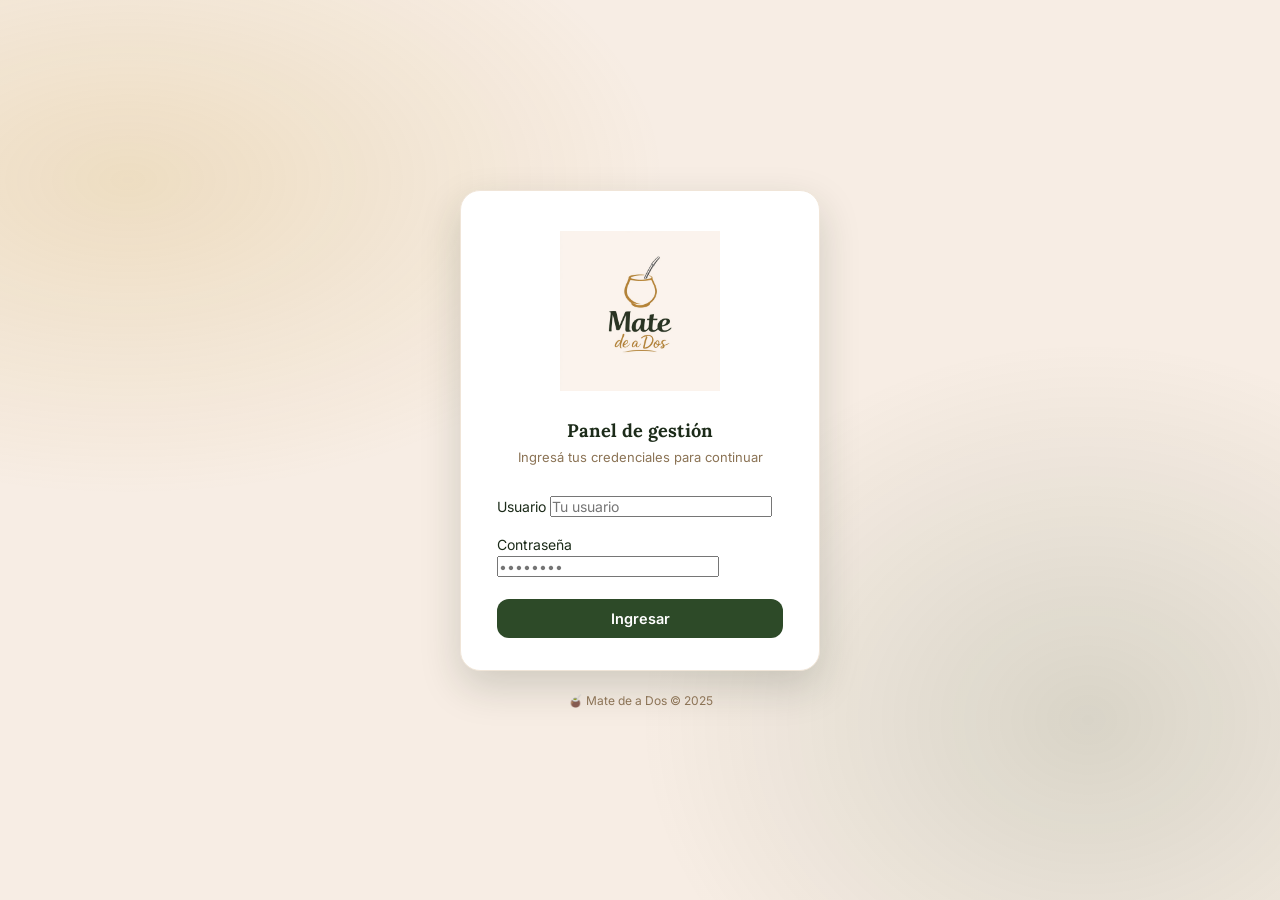
==== dashboard.html @ 2a99d1e3 "Initial commit - Mate de a Dos panel de gestion" ====
<!DOCTYPE html>
<html lang="es">
<head>
  <meta charset="UTF-8" />
  <meta name="viewport" content="width=device-width, initial-scale=1.0" />
  <title>Dashboard — Mate de a Dos</title>
  <link rel="stylesheet" href="css/main.css" />
  <link rel="stylesheet" href="css/layout.css" />
  <link rel="stylesheet" href="css/components.css" />
</head>
<body>
<div class="app-layout">

  <!-- Sidebar -->
  <aside class="sidebar" id="sidebar">
    <div class="sidebar-brand">
      <img src="assets/logo.png" alt="Mate de a Dos" class="sidebar-logo" />
    </div>
    <nav class="sidebar-nav">
      <a href="dashboard.html" class="nav-item" data-page="dashboard"><span class="nav-icon">📊</span> Dashboard</a>
      <a href="productos.html" class="nav-item" data-page="productos"><span class="nav-icon">🧉</span> Productos</a>
      <a href="ventas.html"   class="nav-item" data-page="ventas">  <span class="nav-icon">🛍️</span> Ventas</a>
      <a href="stock.html"    class="nav-item" data-page="stock">   <span class="nav-icon">📦</span> Stock</a>
    </nav>
    <div class="sidebar-footer">
      <button class="btn-logout" id="btn-logout">↩ Cerrar sesión</button>
    </div>
  </aside>
  <div class="sidebar-overlay" id="sidebar-overlay"></div>

  <!-- Topbar mobile -->
  <header class="topbar">
    <button class="btn-menu" id="btn-menu">☰</button>
    <img src="assets/logo.png" alt="Mate de a Dos" class="topbar-logo" />
  </header>

  <!-- Main -->
  <main class="main-content">
    <div class="page-header">
      <div>
        <h1>Dashboard</h1>
        <p>Resumen general del emprendimiento</p>
      </div>
      <div id="dash-date" class="text-muted text-sm"></div>
    </div>

    <!-- Metrics -->
    <div class="grid-4" id="metrics-grid">
      <div class="loading"><div class="spinner"></div></div>
    </div>

    <div style="height:24px"></div>

    <div class="grid-2" style="gap:20px; align-items:start">
      <!-- Últimas ventas -->
      <div class="card">
        <div class="card-header">
          <span class="card-title">Últimas ventas</span>
          <a href="ventas.html" class="btn btn-outline btn-sm">Ver todo</a>
        </div>
        <div id="ultimas-ventas"><div class="loading"><div class="spinner"></div></div></div>
      </div>

      <!-- Stock bajo -->
      <div class="card">
        <div class="card-header">
          <span class="card-title">⚠️ Stock bajo</span>
          <a href="stock.html" class="btn btn-outline btn-sm">Gestionar</a>
        </div>
        <div id="stock-bajo"><div class="loading"><div class="spinner"></div></div></div>
      </div>
    </div>
  </main>
</div>

<div id="toast-container"></div>

<script src="js/config.js"></script>
<script src="js/auth.js"></script>
<script src="js/api.js"></script>
<script src="js/dashboard.js"></script>
</body>
</html>
---- css/main.css ----
@import url('https://fonts.googleapis.com/css2?family=Lora:ital,wght@0,400;0,600;0,700;1,400&family=Inter:wght@300;400;500;600&display=swap');

:root {
  --color-primary:       #2D4A28;
  --color-primary-light: #3D6435;
  --color-primary-dark:  #1E3319;
  --color-accent:        #C4972A;
  --color-accent-light:  #D4A843;
  --color-accent-dark:   #A87B20;
  --color-bg:            #F7EDE4;
  --color-surface:       #FFFFFF;
  --color-surface-2:     #FDF8F4;
  --color-text:          #1C2B19;
  --color-text-2:        #5A4A3A;
  --color-muted:         #8B7355;
  --color-success:       #4A7C59;
  --color-warning:       #C4972A;
  --color-danger:        #A94040;
  --color-danger-light:  #B85C5C;
  --color-border:        #E8D8C8;
  --color-border-light:  #F0E5D8;

  --font-heading: 'Lora', Georgia, serif;
  --font-body:    'Inter', system-ui, sans-serif;

  --radius-sm: 6px;
  --radius-md: 12px;
  --radius-lg: 20px;

  --shadow-sm: 0 1px 3px rgba(28,43,25,.08);
  --shadow-md: 0 4px 12px rgba(28,43,25,.10);
  --shadow-lg: 0 8px 24px rgba(28,43,25,.14);
  --shadow-xl: 0 16px 40px rgba(28,43,25,.18);

  --transition:      .25s ease;
  --transition-fast: .15s ease;

  --sidebar-width:   240px;
  --topbar-height:   60px;
}

*, *::before, *::after { box-sizing: border-box; margin: 0; padding: 0; }

html { font-size: 14px; scroll-behavior: smooth; -webkit-text-size-adjust: 100%; }

body {
  font-family: var(--font-body);
  background: var(--color-bg);
  color: var(--color-text);
  line-height: 1.6;
  min-height: 100vh;
  -webkit-font-smoothing: antialiased;
}

h1,h2,h3,h4 { font-family: var(--font-heading); line-height: 1.3; }
img { max-width: 100%; display: block; }
input,button,select,textarea { font-family: inherit; font-size: inherit; }
button { cursor: pointer; }
a { color: var(--color-accent); text-decoration: none; }
ul { list-style: none; }

::-webkit-scrollbar { width: 6px; height: 6px; }
::-webkit-scrollbar-track { background: transparent; }
::-webkit-scrollbar-thumb { background: var(--color-border); border-radius: 3px; }
::-webkit-scrollbar-thumb:hover { background: var(--color-muted); }

/* ── Utilities ── */
.text-muted   { color: var(--color-muted); }
.text-success { color: var(--color-success); }
.text-danger  { color: var(--color-danger-light); }
.text-warning { color: var(--color-warning); }
.text-accent  { color: var(--color-accent); }
.text-sm      { font-size: .857rem; }
.text-xs      { font-size: .786rem; }
.font-medium  { font-weight: 500; }
.font-semi    { font-weight: 600; }
.mt-auto      { margin-top: auto; }

/* ── Badges ── */
.badge {
  display: inline-flex; align-items: center; gap: 4px;
  padding: 3px 10px; border-radius: 20px;
  font-size: 11px; font-weight: 600; letter-spacing: .3px; white-space: nowrap;
}
.badge-success { background: #EAF4ED; color: #3A6B49; }
.badge-danger  { background: #FEECEC; color: #A94040; }
.badge-warning { background: #FEF5E1; color: #8B6214; }
.badge-muted   { background: #F0EAE3; color: var(--color-muted); }
.badge-entrada { background: #EAF4ED; color: #3A6B49; }
.badge-salida  { background: #FEECEC; color: #A94040; }
.badge-ajuste  { background: #EEF0FF; color: #4A5BA0; }
.badge-venta   { background: #F5EFFF; color: #6B4FA0; }

/* ── Spinner ── */
.loading { display: flex; flex-direction: column; align-items: center; gap: 12px; padding: 48px; color: var(--color-muted); }
.spinner { width: 28px; height: 28px; border: 3px solid var(--color-border); border-top-color: var(--color-accent); border-radius: 50%; animation: spin .8s linear infinite; }
@keyframes spin { to { transform: rotate(360deg); } }

/* ── Empty state ── */
.empty-state { text-align: center; padding: 48px 24px; color: var(--color-muted); }
.empty-icon  { font-size: 48px; margin-bottom: 12px; opacity: .5; display: block; }
.empty-state h3 { font-family: var(--font-heading); font-size: 1.1rem; margin-bottom: 6px; color: var(--color-text-2); }
.empty-state p  { font-size: 13px; }

/* ── Toasts ── */
#toast-container { position: fixed; bottom: 24px; right: 24px; z-index: 9999; display: flex; flex-direction: column; gap: 8px; pointer-events: none; }
.toast {
  display: flex; align-items: flex-start; gap: 10px;
  padding: 12px 16px; background: var(--color-surface);
  border-radius: var(--radius-md); box-shadow: var(--shadow-lg);
  border-left: 4px solid var(--color-success); font-size: 13px;
  max-width: 340px; pointer-events: auto;
  animation: toast-in .3s ease, toast-out .3s ease 2.7s forwards;
}
.toast.error   { border-left-color: var(--color-danger); }
.toast.warning { border-left-color: var(--color-warning); }
.toast-icon { font-size: 16px; flex-shrink: 0; padding-top: 1px; }
@keyframes toast-in  { from { transform: translateX(110%); opacity: 0; } to { transform: translateX(0); opacity: 1; } }
@keyframes toast-out { from { opacity: 1; } to { transform: translateX(110%); opacity: 0; } }
---- css/layout.css ----
/* ── App wrapper ── */
.app-layout { display: flex; min-height: 100vh; }

/* ══════════════════════════════
   SIDEBAR
══════════════════════════════ */
.sidebar {
  width: var(--sidebar-width); height: 100vh;
  position: fixed; top: 0; left: 0;
  background: var(--color-primary);
  display: flex; flex-direction: column;
  z-index: 200; overflow-y: auto; overflow-x: hidden;
  transition: transform var(--transition);
}

.sidebar-brand {
  padding: 18px 16px 14px; border-bottom: 1px solid rgba(255,255,255,.1);
  display: flex; align-items: center;
}
.sidebar-logo { width: 148px; border-radius: 8px; }

.sidebar-nav {
  flex: 1; padding: 10px 8px;
  display: flex; flex-direction: column; gap: 2px;
}
.nav-item {
  display: flex; align-items: center; gap: 10px;
  padding: 10px 14px; border-radius: var(--radius-md);
  color: rgba(255,255,255,.72); font-size: 13.5px; font-weight: 500;
  transition: background var(--transition-fast), color var(--transition-fast);
  white-space: nowrap;
}
.nav-item:hover { background: rgba(255,255,255,.1); color: #fff; }
.nav-item.active { background: var(--color-accent); color: #fff; font-weight: 600; }
.nav-item.active:hover { background: var(--color-accent-light); }
.nav-icon { font-size: 16px; width: 22px; text-align: center; flex-shrink: 0; }

.nav-divider { height: 1px; background: rgba(255,255,255,.1); margin: 6px 10px; }
.nav-section { font-size: 10px; font-weight: 600; letter-spacing: 1px; text-transform: uppercase; color: rgba(255,255,255,.35); padding: 8px 14px 4px; }

.sidebar-footer { padding: 12px; border-top: 1px solid rgba(255,255,255,.1); }
.btn-logout {
  display: flex; align-items: center; gap: 8px; width: 100%;
  padding: 10px 14px; background: transparent;
  border: 1px solid rgba(255,255,255,.2); border-radius: var(--radius-md);
  color: rgba(255,255,255,.7); font-size: 13px; font-weight: 500;
  transition: var(--transition-fast); text-align: left;
}
.btn-logout:hover { background: rgba(255,255,255,.1); color: #fff; border-color: rgba(255,255,255,.4); }

/* Mobile overlay */
.sidebar-overlay {
  display: none; position: fixed; inset: 0; background: rgba(0,0,0,.4);
  z-index: 199; opacity: 0; transition: opacity var(--transition);
}
.sidebar-overlay.visible { opacity: 1; }

/* ══════════════════════════════
   TOPBAR (mobile)
══════════════════════════════ */
.topbar {
  display: none; align-items: center; gap: 12px;
  height: var(--topbar-height); padding: 0 16px;
  background: var(--color-primary); position: fixed; top: 0; left: 0; right: 0;
  z-index: 100; box-shadow: var(--shadow-md);
}
.topbar-logo { width: 110px; border-radius: 6px; }
.btn-menu {
  background: none; border: none; color: #fff;
  font-size: 22px; line-height: 1; padding: 4px;
  margin-right: auto; order: -1;
}

/* ══════════════════════════════
   MAIN CONTENT
══════════════════════════════ */
.main-content {
  margin-left: var(--sidebar-width);
  flex: 1; padding: 28px 32px;
  min-height: 100vh; max-width: 100%;
}

/* Page header */
.page-header {
  display: flex; align-items: flex-start; justify-content: space-between;
  margin-bottom: 24px; gap: 16px; flex-wrap: wrap;
}
.page-header h1 { font-size: 1.75rem; font-weight: 700; color: var(--color-text); }
.page-header p  { color: var(--color-muted); margin-top: 2px; font-size: 13px; }
.page-header-actions { display: flex; gap: 8px; flex-wrap: wrap; align-items: center; }

/* Section  */
.section-title {
  font-family: var(--font-heading); font-size: 1.1rem; font-weight: 600;
  color: var(--color-text); margin-bottom: 14px;
  display: flex; align-items: center; gap: 8px;
}
.section-title::after {
  content: ''; flex: 1; height: 1px; background: var(--color-border-light);
}

/* Grid helpers */
.grid-2 { display: grid; grid-template-columns: repeat(2, 1fr); gap: 16px; }
.grid-3 { display: grid; grid-template-columns: repeat(3, 1fr); gap: 16px; }
.grid-4 { display: grid; grid-template-columns: repeat(4, 1fr); gap: 16px; }

/* ══════════════════════════════
   RESPONSIVE
══════════════════════════════ */
@media (max-width: 1024px) {
  .grid-4 { grid-template-columns: repeat(2, 1fr); }
  .grid-3 { grid-template-columns: repeat(2, 1fr); }
}

@media (max-width: 768px) {
  .sidebar { transform: translateX(-100%); }
  .sidebar.open { transform: translateX(0); }
  .sidebar-overlay { display: block; }
  .topbar { display: flex; }
  .main-content { margin-left: 0; padding: 16px; padding-top: calc(var(--topbar-height) + 16px); }
  .grid-4, .grid-3, .grid-2 { grid-template-columns: 1fr; }
  .page-header { flex-direction: column; align-items: stretch; }
  .page-header-actions { flex-direction: row; }
}
---- css/components.css ----
/* ══════════════════════════════
   CARDS
══════════════════════════════ */
.card {
  background: var(--color-surface);
  border-radius: var(--radius-md);
  box-shadow: var(--shadow-sm);
  border: 1px solid var(--color-border-light);
  padding: 20px;
  transition: box-shadow var(--transition);
}
.card:hover { box-shadow: var(--shadow-md); }

.card-header {
  display: flex; align-items: center; justify-content: space-between;
  margin-bottom: 16px; padding-bottom: 14px;
  border-bottom: 1px solid var(--color-border-light);
}
.card-title { font-family: var(--font-heading); font-size: 1rem; font-weight: 600; }

/* Metric cards */
.metric-card {
  background: var(--color-surface);
  border-radius: var(--radius-md);
  box-shadow: var(--shadow-sm);
  border: 1px solid var(--color-border-light);
  padding: 20px 22px;
  display: flex; align-items: flex-start; gap: 16px;
  transition: box-shadow var(--transition), transform var(--transition);
}
.metric-card:hover { box-shadow: var(--shadow-md); transform: translateY(-2px); }
.metric-icon {
  width: 48px; height: 48px; border-radius: var(--radius-md);
  display: flex; align-items: center; justify-content: center; font-size: 22px; flex-shrink: 0;
}
.metric-icon.green   { background: #EAF4ED; }
.metric-icon.gold    { background: #FEF5E1; }
.metric-icon.red     { background: #FEECEC; }
.metric-icon.primary { background: #EAF4ED; }
.metric-body { flex: 1; min-width: 0; }
.metric-label { font-size: 12px; font-weight: 500; color: var(--color-muted); text-transform: uppercase; letter-spacing: .5px; margin-bottom: 4px; }
.metric-value { font-family: var(--font-heading); font-size: 1.6rem; font-weight: 700; line-height: 1.1; }
.metric-sub { font-size: 11px; color: var(--color-muted); margin-top: 4px; }

/* ══════════════════════════════
   BUTTONS
══════════════════════════════ */
.btn {
  display: inline-flex; align-items: center; gap: 6px;
  padding: 9px 18px; border-radius: var(--radius-md);
  font-size: 13.5px; font-weight: 500; border: 1.5px solid transparent;
  transition: all var(--transition-fast); white-space: nowrap; line-height: 1;
}
.btn:disabled { opacity: .55; cursor: not-allowed; }

.btn-primary {
  background: var(--color-primary); color: #fff; border-color: var(--color-primary);
}
.btn-primary:hover:not(:disabled) { background: var(--color-primary-dark); border-color: var(--color-primary-dark); }

.btn-accent {
  background: var(--color-accent); color: #fff; border-color: var(--color-accent);
}
.btn-accent:hover:not(:disabled) { background: var(--color-accent-dark); border-color: var(--color-accent-dark); }

.btn-outline {
  background: transparent; color: var(--color-primary); border-color: var(--color-border);
}
.btn-outline:hover:not(:disabled) { background: var(--color-surface-2); border-color: var(--color-primary); }

.btn-danger {
  background: transparent; color: var(--color-danger); border-color: var(--color-danger);
}
.btn-danger:hover:not(:disabled) { background: #FEECEC; }

.btn-sm { padding: 6px 12px; font-size: 12px; }
.btn-lg { padding: 12px 24px; font-size: 15px; }
.btn-icon { padding: 8px; border-radius: var(--radius-sm); }

/* ══════════════════════════════
   FORMS
══════════════════════════════ */
.form-grid { display: grid; grid-template-columns: repeat(2, 1fr); gap: 16px; }
.form-grid .span-2 { grid-column: 1 / -1; }
.form-group { display: flex; flex-direction: column; gap: 6px; }
.form-label { font-size: 12.5px; font-weight: 600; color: var(--color-text-2); letter-spacing: .2px; }
.form-label .required { color: var(--color-danger); margin-left: 2px; }
.form-control {
  padding: 9px 13px; border: 1.5px solid var(--color-border);
  border-radius: var(--radius-sm); background: var(--color-surface);
  color: var(--color-text); font-size: 13.5px;
  transition: border-color var(--transition-fast), box-shadow var(--transition-fast);
  width: 100%;
}
.form-control:focus { outline: none; border-color: var(--color-accent); box-shadow: 0 0 0 3px rgba(196,151,42,.15); }
.form-control::placeholder { color: var(--color-muted); }
select.form-control { appearance: none; background-image: url("data:image/svg+xml,%3Csvg xmlns='http://www.w3.org/2000/svg' width='12' height='12' viewBox='0 0 12 12'%3E%3Cpath fill='%238B7355' d='M6 8L1 3h10z'/%3E%3C/svg%3E"); background-repeat: no-repeat; background-position: right 12px center; padding-right: 32px; }
textarea.form-control { resize: vertical; min-height: 80px; }
.form-hint { font-size: 11.5px; color: var(--color-muted); }
.form-error { font-size: 11.5px; color: var(--color-danger); }
.input-with-preview { display: flex; gap: 8px; align-items: flex-start; }
.input-with-preview .form-control { flex: 1; }
.img-preview-sm {
  width: 48px; height: 48px; border-radius: var(--radius-sm);
  border: 1.5px solid var(--color-border); object-fit: cover;
  background: var(--color-surface-2); flex-shrink: 0;
}

/* Filter bar */
.filter-bar {
  display: flex; gap: 10px; flex-wrap: wrap; align-items: flex-end;
  background: var(--color-surface-2); padding: 14px 16px;
  border-radius: var(--radius-md); border: 1px solid var(--color-border-light);
  margin-bottom: 16px;
}
.filter-bar .form-group { flex: 1; min-width: 140px; }
.filter-bar .form-label { font-size: 11.5px; }

/* ══════════════════════════════
   TABLES
══════════════════════════════ */
.table-container {
  overflow-x: auto; border-radius: var(--radius-md);
  border: 1px solid var(--color-border-light);
  box-shadow: var(--shadow-sm);
}
table { width: 100%; border-collapse: collapse; background: var(--color-surface); }
thead th {
  padding: 12px 16px; background: var(--color-surface-2);
  font-size: 11.5px; font-weight: 600; color: var(--color-muted);
  text-transform: uppercase; letter-spacing: .5px; text-align: left;
  border-bottom: 1px solid var(--color-border); white-space: nowrap;
}
tbody tr { border-bottom: 1px solid var(--color-border-light); transition: background var(--transition-fast); }
tbody tr:last-child { border-bottom: none; }
tbody tr:hover { background: var(--color-surface-2); }
tbody td { padding: 12px 16px; font-size: 13.5px; vertical-align: middle; }
.td-actions { display: flex; gap: 6px; }
.product-thumb {
  width: 40px; height: 40px; border-radius: var(--radius-sm);
  object-fit: cover; border: 1.5px solid var(--color-border);
  background: var(--color-surface-2);
}
.product-thumb-placeholder {
  width: 40px; height: 40px; border-radius: var(--radius-sm);
  background: var(--color-surface-2); border: 1.5px solid var(--color-border);
  display: flex; align-items: center; justify-content: center; font-size: 18px;
}

/* ══════════════════════════════
   MODAL
══════════════════════════════ */
.modal-overlay {
  display: none; position: fixed; inset: 0;
  background: rgba(28,43,25,.5); z-index: 500;
  align-items: center; justify-content: center; padding: 20px;
}
.modal-overlay.open { display: flex; animation: backdrop-in var(--transition) ease; }
@keyframes backdrop-in { from { opacity: 0; } to { opacity: 1; } }

.modal {
  background: var(--color-surface); border-radius: var(--radius-lg);
  box-shadow: var(--shadow-xl); width: 100%; max-width: 560px;
  max-height: 90vh; overflow-y: auto;
  animation: modal-in var(--transition) ease;
}
@keyframes modal-in { from { transform: translateY(20px) scale(.97); opacity: 0; } to { transform: none; opacity: 1; } }

.modal-header {
  display: flex; align-items: center; justify-content: space-between;
  padding: 20px 24px 16px; border-bottom: 1px solid var(--color-border-light);
  position: sticky; top: 0; background: var(--color-surface); z-index: 1;
}
.modal-title { font-family: var(--font-heading); font-size: 1.15rem; font-weight: 700; }
.btn-close {
  background: none; border: none; font-size: 20px; color: var(--color-muted);
  padding: 4px; border-radius: var(--radius-sm); transition: color var(--transition-fast);
  line-height: 1;
}
.btn-close:hover { color: var(--color-text); }
.modal-body { padding: 20px 24px; }
.modal-footer {
  display: flex; justify-content: flex-end; gap: 8px;
  padding: 16px 24px; border-top: 1px solid var(--color-border-light);
  background: var(--color-surface-2); border-radius: 0 0 var(--radius-lg) var(--radius-lg);
}

/* Confirm dialog */
.confirm-overlay {
  display: none; position: fixed; inset: 0;
  background: rgba(28,43,25,.5); z-index: 600;
  align-items: center; justify-content: center; padding: 20px;
}
.confirm-overlay.open { display: flex; }
.confirm-box {
  background: var(--color-surface); border-radius: var(--radius-lg);
  box-shadow: var(--shadow-xl); width: 100%; max-width: 380px; padding: 28px 24px;
  text-align: center; animation: modal-in var(--transition) ease;
}
.confirm-icon { font-size: 40px; margin-bottom: 12px; }
.confirm-box h3 { font-family: var(--font-heading); font-size: 1.1rem; margin-bottom: 8px; }
.confirm-box p { color: var(--color-muted); font-size: 13px; margin-bottom: 20px; }
.confirm-actions { display: flex; gap: 10px; justify-content: center; }

/* Alert box */
.alert { display: flex; gap: 10px; padding: 12px 16px; border-radius: var(--radius-md); font-size: 13px; margin-bottom: 16px; }
.alert-warning { background: #FEF5E1; color: #7A5B10; border: 1px solid #F0D060; }
.alert-danger  { background: #FEECEC; color: #7A2020; border: 1px solid #F0A0A0; }
.alert-success { background: #EAF4ED; color: #2A5A39; border: 1px solid #90C8A0; }

@media (max-width: 600px) {
  .form-grid { grid-template-columns: 1fr; }
  .modal { max-height: 95vh; border-radius: var(--radius-md); }
}
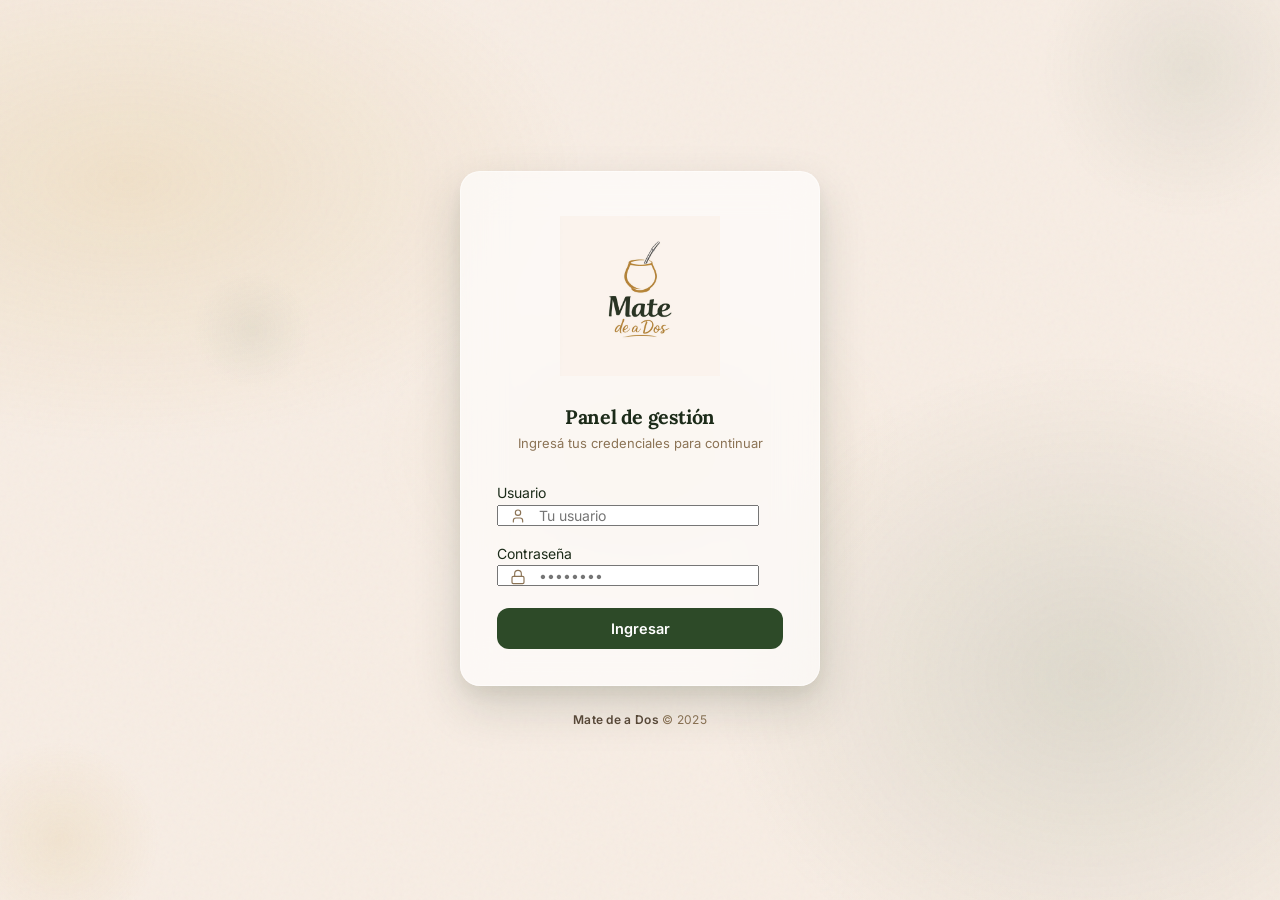
==== commit ce08a17f: "refactor: overhaul visual premium - iconos SVG, glassmorphism, sin emojis" ====
--- a/dashboard.html
+++ b/dashboard.html
@@ -17,20 +17,37 @@
       <img src="assets/logo.png" alt="Mate de a Dos" class="sidebar-logo" />
     </div>
     <nav class="sidebar-nav">
-      <a href="dashboard.html" class="nav-item" data-page="dashboard"><span class="nav-icon">📊</span> Dashboard</a>
-      <a href="productos.html" class="nav-item" data-page="productos"><span class="nav-icon">🧉</span> Productos</a>
-      <a href="ventas.html"   class="nav-item" data-page="ventas">  <span class="nav-icon">🛍️</span> Ventas</a>
-      <a href="stock.html"    class="nav-item" data-page="stock">   <span class="nav-icon">📦</span> Stock</a>
+      <a href="dashboard.html" class="nav-item" data-page="dashboard">
+        <span class="nav-icon"><svg xmlns="http://www.w3.org/2000/svg" viewBox="0 0 24 24" fill="none" stroke="currentColor" stroke-linecap="round" stroke-linejoin="round"><rect x="3" y="3" width="7" height="7" rx="1"/><rect x="14" y="3" width="7" height="4" rx="1"/><rect x="14" y="10" width="7" height="11" rx="1"/><rect x="3" y="13" width="7" height="8" rx="1"/></svg></span>
+        Dashboard
+      </a>
+      <a href="productos.html" class="nav-item" data-page="productos">
+        <span class="nav-icon"><svg xmlns="http://www.w3.org/2000/svg" viewBox="0 0 24 24" fill="none" stroke="currentColor" stroke-linecap="round" stroke-linejoin="round"><path d="M20.59 13.41l-7.17 7.17a2 2 0 01-2.83 0L2 12V2h10l8.59 8.59a2 2 0 010 2.82z"/><line x1="7" y1="7" x2="7.01" y2="7"/></svg></span>
+        Productos
+      </a>
+      <a href="ventas.html" class="nav-item" data-page="ventas">
+        <span class="nav-icon"><svg xmlns="http://www.w3.org/2000/svg" viewBox="0 0 24 24" fill="none" stroke="currentColor" stroke-linecap="round" stroke-linejoin="round"><path d="M6 2L3 6v14a2 2 0 002 2h14a2 2 0 002-2V6l-3-4z"/><line x1="3" y1="6" x2="21" y2="6"/><path d="M16 10a4 4 0 01-8 0"/></svg></span>
+        Ventas
+      </a>
+      <a href="stock.html" class="nav-item" data-page="stock">
+        <span class="nav-icon"><svg xmlns="http://www.w3.org/2000/svg" viewBox="0 0 24 24" fill="none" stroke="currentColor" stroke-linecap="round" stroke-linejoin="round"><path d="M21 16V8a2 2 0 00-1-1.73l-7-4a2 2 0 00-2 0l-7 4A2 2 0 003 8v8a2 2 0 001 1.73l7 4a2 2 0 002 0l7-4A2 2 0 0021 16z"/><polyline points="3.27 6.96 12 12.01 20.73 6.96"/><line x1="12" y1="22.08" x2="12" y2="12"/></svg></span>
+        Stock
+      </a>
     </nav>
     <div class="sidebar-footer">
-      <button class="btn-logout" id="btn-logout">↩ Cerrar sesión</button>
+      <button class="btn-logout" id="btn-logout">
+        <svg xmlns="http://www.w3.org/2000/svg" viewBox="0 0 24 24" fill="none" stroke="currentColor" stroke-linecap="round" stroke-linejoin="round"><path d="M9 21H5a2 2 0 01-2-2V5a2 2 0 012-2h4"/><polyline points="16 17 21 12 16 7"/><line x1="21" y1="12" x2="9" y2="12"/></svg>
+        Cerrar sesión
+      </button>
     </div>
   </aside>
   <div class="sidebar-overlay" id="sidebar-overlay"></div>
 
   <!-- Topbar mobile -->
   <header class="topbar">
-    <button class="btn-menu" id="btn-menu">☰</button>
+    <button class="btn-menu" id="btn-menu">
+      <svg xmlns="http://www.w3.org/2000/svg" viewBox="0 0 24 24" fill="none" stroke="currentColor" stroke-linecap="round" stroke-linejoin="round" stroke-width="2"><line x1="3" y1="12" x2="21" y2="12"/><line x1="3" y1="6" x2="21" y2="6"/><line x1="3" y1="18" x2="21" y2="18"/></svg>
+    </button>
     <img src="assets/logo.png" alt="Mate de a Dos" class="topbar-logo" />
   </header>
 
@@ -55,7 +72,10 @@
       <!-- Últimas ventas -->
       <div class="card">
         <div class="card-header">
-          <span class="card-title">Últimas ventas</span>
+          <span class="card-title">
+            <svg xmlns="http://www.w3.org/2000/svg" viewBox="0 0 24 24" fill="none" stroke="currentColor" stroke-linecap="round" stroke-linejoin="round"><polyline points="22 12 18 12 15 21 9 3 6 12 2 12"/></svg>
+            Últimas ventas
+          </span>
           <a href="ventas.html" class="btn btn-outline btn-sm">Ver todo</a>
         </div>
         <div id="ultimas-ventas"><div class="loading"><div class="spinner"></div></div></div>
@@ -64,7 +84,10 @@
       <!-- Stock bajo -->
       <div class="card">
         <div class="card-header">
-          <span class="card-title">⚠️ Stock bajo</span>
+          <span class="card-title">
+            <svg xmlns="http://www.w3.org/2000/svg" viewBox="0 0 24 24" fill="none" stroke="currentColor" stroke-linecap="round" stroke-linejoin="round"><path d="M10.29 3.86L1.82 18a2 2 0 001.71 3h16.94a2 2 0 001.71-3L13.71 3.86a2 2 0 00-3.42 0z"/><line x1="12" y1="9" x2="12" y2="13"/><line x1="12" y1="17" x2="12.01" y2="17"/></svg>
+            Stock bajo
+          </span>
           <a href="stock.html" class="btn btn-outline btn-sm">Gestionar</a>
         </div>
         <div id="stock-bajo"><div class="loading"><div class="spinner"></div></div></div>
--- a/css/main.css
+++ b/css/main.css
@@ -1,47 +1,90 @@
-@import url('https://fonts.googleapis.com/css2?family=Lora:ital,wght@0,400;0,600;0,700;1,400&family=Inter:wght@300;400;500;600&display=swap');
-
+@import url('https://fonts.googleapis.com/css2?family=Lora:ital,wght@0,400;0,600;0,700;1,400&family=Inter:wght@300;400;500;600;700&display=swap');
+
+/* ══════════════════════════════════════════
+   DESIGN TOKENS
+══════════════════════════════════════════ */
 :root {
-  --color-primary:       #2D4A28;
+  /* ── Brand Palette (preserved) ── */
+  --color-primary: #2D4A28;
   --color-primary-light: #3D6435;
-  --color-primary-dark:  #1E3319;
-  --color-accent:        #C4972A;
-  --color-accent-light:  #D4A843;
-  --color-accent-dark:   #A87B20;
-  --color-bg:            #F7EDE4;
-  --color-surface:       #FFFFFF;
-  --color-surface-2:     #FDF8F4;
-  --color-text:          #1C2B19;
-  --color-text-2:        #5A4A3A;
-  --color-muted:         #8B7355;
-  --color-success:       #4A7C59;
-  --color-warning:       #C4972A;
-  --color-danger:        #A94040;
-  --color-danger-light:  #B85C5C;
-  --color-border:        #E8D8C8;
-  --color-border-light:  #F0E5D8;
-
+  --color-primary-dark: #1E3319;
+  --color-accent: #C4972A;
+  --color-accent-light: #D4A843;
+  --color-accent-dark: #A87B20;
+
+  /* ── Surfaces ── */
+  --color-bg: #F7EDE4;
+  --color-surface: #FFFFFF;
+  --color-surface-2: #FDF8F4;
+  --color-surface-elevated: rgba(255, 255, 255, .88);
+
+  /* ── Text ── */
+  --color-text: #1C2B19;
+  --color-text-2: #5A4A3A;
+  --color-muted: #8B7355;
+
+  /* ── Semantic ── */
+  --color-success: #4A7C59;
+  --color-warning: #C4972A;
+  --color-danger: #A94040;
+  --color-danger-light: #B85C5C;
+  --color-info: #4A6FA5;
+
+  /* ── Borders ── */
+  --color-border: #E8D8C8;
+  --color-border-light: #F0E5D8;
+
+  /* ── Glass ── */
+  --glass-bg: rgba(255, 255, 255, .65);
+  --glass-border: rgba(255, 255, 255, .45);
+  --glass-blur: 16px;
+
+  /* ── Typography ── */
   --font-heading: 'Lora', Georgia, serif;
-  --font-body:    'Inter', system-ui, sans-serif;
-
+  --font-body: 'Inter', system-ui, -apple-system, sans-serif;
+
+  /* ── Radius ── */
+  --radius-xs: 4px;
   --radius-sm: 6px;
   --radius-md: 12px;
   --radius-lg: 20px;
-
-  --shadow-sm: 0 1px 3px rgba(28,43,25,.08);
-  --shadow-md: 0 4px 12px rgba(28,43,25,.10);
-  --shadow-lg: 0 8px 24px rgba(28,43,25,.14);
-  --shadow-xl: 0 16px 40px rgba(28,43,25,.18);
-
-  --transition:      .25s ease;
-  --transition-fast: .15s ease;
-
-  --sidebar-width:   240px;
-  --topbar-height:   60px;
-}
-
-*, *::before, *::after { box-sizing: border-box; margin: 0; padding: 0; }
-
-html { font-size: 14px; scroll-behavior: smooth; -webkit-text-size-adjust: 100%; }
+  --radius-xl: 28px;
+  --radius-full: 9999px;
+
+  /* ── Shadows (colored, layered) ── */
+  --shadow-sm: 0 1px 2px rgba(28, 43, 25, .05), 0 1px 3px rgba(28, 43, 25, .08);
+  --shadow-md: 0 2px 4px rgba(28, 43, 25, .04), 0 4px 12px rgba(28, 43, 25, .10);
+  --shadow-lg: 0 4px 6px rgba(28, 43, 25, .04), 0 10px 24px rgba(28, 43, 25, .12);
+  --shadow-xl: 0 8px 16px rgba(28, 43, 25, .06), 0 20px 48px rgba(28, 43, 25, .16);
+  --shadow-accent: 0 4px 14px rgba(196, 151, 42, .25);
+  --shadow-primary: 0 4px 14px rgba(45, 74, 40, .25);
+
+  /* ── Transitions ── */
+  --transition: .25s cubic-bezier(.4, 0, .2, 1);
+  --transition-fast: .15s cubic-bezier(.4, 0, .2, 1);
+  --transition-spring: .35s cubic-bezier(.34, 1.56, .64, 1);
+
+  /* ── Layout ── */
+  --sidebar-width: 260px;
+  --topbar-height: 60px;
+}
+
+/* ══════════════════════════════════════════
+   RESET & GLOBAL
+══════════════════════════════════════════ */
+*,
+*::before,
+*::after {
+  box-sizing: border-box;
+  margin: 0;
+  padding: 0;
+}
+
+html {
+  font-size: 14px;
+  scroll-behavior: smooth;
+  -webkit-text-size-adjust: 100%;
+}
 
 body {
   font-family: var(--font-body);
@@ -50,21 +93,102 @@
   line-height: 1.6;
   min-height: 100vh;
   -webkit-font-smoothing: antialiased;
-}
-
-h1,h2,h3,h4 { font-family: var(--font-heading); line-height: 1.3; }
-img { max-width: 100%; display: block; }
-input,button,select,textarea { font-family: inherit; font-size: inherit; }
-button { cursor: pointer; }
-a { color: var(--color-accent); text-decoration: none; }
-ul { list-style: none; }
-
-::-webkit-scrollbar { width: 6px; height: 6px; }
-::-webkit-scrollbar-track { background: transparent; }
-::-webkit-scrollbar-thumb { background: var(--color-border); border-radius: 3px; }
-::-webkit-scrollbar-thumb:hover { background: var(--color-muted); }
-
-/* ── Utilities ── */
+  -moz-osx-font-smoothing: grayscale;
+  text-rendering: optimizeLegibility;
+}
+
+/* Subtle noise texture overlay for depth */
+body::after {
+  content: '';
+  position: fixed;
+  inset: 0;
+  z-index: 0;
+  pointer-events: none;
+  opacity: .035;
+  background-image: url("data:image/svg+xml,%3Csvg viewBox='0 0 256 256' xmlns='http://www.w3.org/2000/svg'%3E%3Cfilter id='noiseFilter'%3E%3CfeTurbulence type='fractalNoise' baseFrequency='0.85' numOctaves='4' stitchTiles='stitch'/%3E%3C/filter%3E%3Crect width='100%25' height='100%25' filter='url(%23noiseFilter)'/%3E%3C/svg%3E");
+}
+
+h1, h2, h3, h4 {
+  font-family: var(--font-heading);
+  line-height: 1.3;
+  letter-spacing: -0.01em;
+}
+
+img {
+  max-width: 100%;
+  display: block;
+}
+
+input, button, select, textarea {
+  font-family: inherit;
+  font-size: inherit;
+}
+
+button {
+  cursor: pointer;
+}
+
+a {
+  color: var(--color-accent);
+  text-decoration: none;
+  transition: color var(--transition-fast);
+}
+
+a:hover {
+  color: var(--color-accent-dark);
+}
+
+ul {
+  list-style: none;
+}
+
+/* ── Scrollbar ── */
+::-webkit-scrollbar {
+  width: 6px;
+  height: 6px;
+}
+
+::-webkit-scrollbar-track {
+  background: transparent;
+}
+
+::-webkit-scrollbar-thumb {
+  background: var(--color-border);
+  border-radius: 3px;
+  transition: background .2s;
+}
+
+::-webkit-scrollbar-thumb:hover {
+  background: var(--color-muted);
+}
+
+/* ══════════════════════════════════════════
+   LUCIDE ICON SYSTEM
+══════════════════════════════════════════ */
+.icon {
+  display: inline-flex;
+  align-items: center;
+  justify-content: center;
+  flex-shrink: 0;
+  width: 1em;
+  height: 1em;
+  vertical-align: -0.125em;
+}
+
+.icon svg {
+  width: 100%;
+  height: 100%;
+}
+
+.icon-sm  { font-size: 14px; }
+.icon-md  { font-size: 18px; }
+.icon-lg  { font-size: 22px; }
+.icon-xl  { font-size: 28px; }
+.icon-2xl { font-size: 40px; }
+
+/* ══════════════════════════════════════════
+   TYPOGRAPHY UTILITIES
+══════════════════════════════════════════ */
 .text-muted   { color: var(--color-muted); }
 .text-success { color: var(--color-success); }
 .text-danger  { color: var(--color-danger-light); }
@@ -74,46 +198,264 @@
 .text-xs      { font-size: .786rem; }
 .font-medium  { font-weight: 500; }
 .font-semi    { font-weight: 600; }
+.font-bold    { font-weight: 700; }
 .mt-auto      { margin-top: auto; }
 
-/* ── Badges ── */
+/* ══════════════════════════════════════════
+   BADGES
+══════════════════════════════════════════ */
 .badge {
-  display: inline-flex; align-items: center; gap: 4px;
-  padding: 3px 10px; border-radius: 20px;
-  font-size: 11px; font-weight: 600; letter-spacing: .3px; white-space: nowrap;
-}
-.badge-success { background: #EAF4ED; color: #3A6B49; }
-.badge-danger  { background: #FEECEC; color: #A94040; }
-.badge-warning { background: #FEF5E1; color: #8B6214; }
-.badge-muted   { background: #F0EAE3; color: var(--color-muted); }
-.badge-entrada { background: #EAF4ED; color: #3A6B49; }
-.badge-salida  { background: #FEECEC; color: #A94040; }
-.badge-ajuste  { background: #EEF0FF; color: #4A5BA0; }
-.badge-venta   { background: #F5EFFF; color: #6B4FA0; }
-
-/* ── Spinner ── */
-.loading { display: flex; flex-direction: column; align-items: center; gap: 12px; padding: 48px; color: var(--color-muted); }
-.spinner { width: 28px; height: 28px; border: 3px solid var(--color-border); border-top-color: var(--color-accent); border-radius: 50%; animation: spin .8s linear infinite; }
-@keyframes spin { to { transform: rotate(360deg); } }
-
-/* ── Empty state ── */
-.empty-state { text-align: center; padding: 48px 24px; color: var(--color-muted); }
-.empty-icon  { font-size: 48px; margin-bottom: 12px; opacity: .5; display: block; }
-.empty-state h3 { font-family: var(--font-heading); font-size: 1.1rem; margin-bottom: 6px; color: var(--color-text-2); }
-.empty-state p  { font-size: 13px; }
-
-/* ── Toasts ── */
-#toast-container { position: fixed; bottom: 24px; right: 24px; z-index: 9999; display: flex; flex-direction: column; gap: 8px; pointer-events: none; }
+  display: inline-flex;
+  align-items: center;
+  gap: 5px;
+  padding: 4px 10px;
+  border-radius: var(--radius-full);
+  font-size: 11px;
+  font-weight: 600;
+  letter-spacing: .3px;
+  white-space: nowrap;
+  border: 1px solid transparent;
+  transition: all var(--transition-fast);
+}
+
+.badge-success {
+  background: #EAF4ED;
+  color: #3A6B49;
+  border-color: rgba(58, 107, 73, .12);
+}
+
+.badge-danger {
+  background: #FEECEC;
+  color: #A94040;
+  border-color: rgba(169, 64, 64, .12);
+}
+
+.badge-warning {
+  background: #FEF5E1;
+  color: #8B6214;
+  border-color: rgba(139, 98, 20, .12);
+}
+
+.badge-muted {
+  background: #F0EAE3;
+  color: var(--color-muted);
+  border-color: rgba(139, 115, 85, .1);
+}
+
+.badge-entrada {
+  background: #EAF4ED;
+  color: #3A6B49;
+  border-color: rgba(58, 107, 73, .12);
+}
+
+.badge-salida {
+  background: #FEECEC;
+  color: #A94040;
+  border-color: rgba(169, 64, 64, .12);
+}
+
+.badge-ajuste {
+  background: #EEF0FF;
+  color: #4A5BA0;
+  border-color: rgba(74, 91, 160, .12);
+}
+
+.badge-venta {
+  background: #F5EFFF;
+  color: #6B4FA0;
+  border-color: rgba(107, 79, 160, .12);
+}
+
+/* ══════════════════════════════════════════
+   SPINNER
+══════════════════════════════════════════ */
+.loading {
+  display: flex;
+  flex-direction: column;
+  align-items: center;
+  gap: 12px;
+  padding: 48px;
+  color: var(--color-muted);
+}
+
+.spinner {
+  width: 32px;
+  height: 32px;
+  border: 3px solid var(--color-border-light);
+  border-top-color: var(--color-accent);
+  border-right-color: var(--color-primary);
+  border-radius: 50%;
+  animation: spin .7s linear infinite;
+}
+
+@keyframes spin {
+  to { transform: rotate(360deg); }
+}
+
+/* ══════════════════════════════════════════
+   EMPTY STATE
+══════════════════════════════════════════ */
+.empty-state {
+  text-align: center;
+  padding: 48px 24px;
+  color: var(--color-muted);
+}
+
+.empty-icon {
+  font-size: 48px;
+  margin-bottom: 16px;
+  opacity: .4;
+  display: flex;
+  align-items: center;
+  justify-content: center;
+  width: 72px;
+  height: 72px;
+  margin-left: auto;
+  margin-right: auto;
+  background: var(--color-surface-2);
+  border-radius: 50%;
+  border: 2px dashed var(--color-border);
+  color: var(--color-muted);
+}
+
+.empty-icon svg {
+  width: 28px;
+  height: 28px;
+  stroke: var(--color-muted);
+}
+
+.empty-state h3 {
+  font-family: var(--font-heading);
+  font-size: 1.1rem;
+  margin-bottom: 6px;
+  color: var(--color-text-2);
+}
+
+.empty-state p {
+  font-size: 13px;
+}
+
+/* ══════════════════════════════════════════
+   TOASTS
+══════════════════════════════════════════ */
+#toast-container {
+  position: fixed;
+  bottom: 24px;
+  right: 24px;
+  z-index: 9999;
+  display: flex;
+  flex-direction: column;
+  gap: 8px;
+  pointer-events: none;
+}
+
 .toast {
-  display: flex; align-items: flex-start; gap: 10px;
-  padding: 12px 16px; background: var(--color-surface);
-  border-radius: var(--radius-md); box-shadow: var(--shadow-lg);
-  border-left: 4px solid var(--color-success); font-size: 13px;
-  max-width: 340px; pointer-events: auto;
-  animation: toast-in .3s ease, toast-out .3s ease 2.7s forwards;
-}
-.toast.error   { border-left-color: var(--color-danger); }
-.toast.warning { border-left-color: var(--color-warning); }
-.toast-icon { font-size: 16px; flex-shrink: 0; padding-top: 1px; }
-@keyframes toast-in  { from { transform: translateX(110%); opacity: 0; } to { transform: translateX(0); opacity: 1; } }
-@keyframes toast-out { from { opacity: 1; } to { transform: translateX(110%); opacity: 0; } }
+  display: flex;
+  align-items: flex-start;
+  gap: 10px;
+  padding: 12px 16px;
+  background: var(--glass-bg);
+  backdrop-filter: blur(var(--glass-blur));
+  -webkit-backdrop-filter: blur(var(--glass-blur));
+  border-radius: var(--radius-md);
+  box-shadow: var(--shadow-lg);
+  border: 1px solid var(--glass-border);
+  border-left: 4px solid var(--color-success);
+  font-size: 13px;
+  max-width: 360px;
+  pointer-events: auto;
+  animation: toast-in .35s cubic-bezier(.21, 1.02, .73, 1), toast-out .35s ease 2.7s forwards;
+}
+
+.toast.error {
+  border-left-color: var(--color-danger);
+}
+
+.toast.warning {
+  border-left-color: var(--color-warning);
+}
+
+.toast-icon {
+  font-size: 16px;
+  flex-shrink: 0;
+  padding-top: 1px;
+  display: flex;
+  align-items: center;
+  justify-content: center;
+}
+
+.toast-icon svg {
+  width: 16px;
+  height: 16px;
+}
+
+@keyframes toast-in {
+  from { transform: translateX(120%); opacity: 0; }
+  to   { transform: translateX(0); opacity: 1; }
+}
+
+@keyframes toast-out {
+  from { opacity: 1; }
+  to   { transform: translateX(120%); opacity: 0; }
+}
+
+/* ══════════════════════════════════════════
+   ANIMATIONS
+══════════════════════════════════════════ */
+@keyframes fadeIn {
+  from { opacity: 0; }
+  to   { opacity: 1; }
+}
+
+@keyframes fadeInUp {
+  from { opacity: 0; transform: translateY(12px); }
+  to   { opacity: 1; transform: translateY(0); }
+}
+
+@keyframes fadeInScale {
+  from { opacity: 0; transform: scale(.96) translateY(8px); }
+  to   { opacity: 1; transform: scale(1) translateY(0); }
+}
+
+@keyframes slideInLeft {
+  from { opacity: 0; transform: translateX(-16px); }
+  to   { opacity: 1; transform: translateX(0); }
+}
+
+@keyframes shimmer {
+  0%   { background-position: -200% 0; }
+  100% { background-position: 200% 0; }
+}
+
+@keyframes pulse-glow {
+  0%, 100% { box-shadow: 0 0 0 0 rgba(196, 151, 42, .3); }
+  50%      { box-shadow: 0 0 0 8px rgba(196, 151, 42, 0); }
+}
+
+@keyframes modal-in {
+  from { transform: translateY(16px) scale(.97); opacity: 0; }
+  to   { transform: none; opacity: 1; }
+}
+
+/* Staggered animation helpers */
+.anim-fade-in     { animation: fadeInUp .45s cubic-bezier(.21, 1.02, .73, 1) both; }
+.anim-delay-1     { animation-delay: .05s; }
+.anim-delay-2     { animation-delay: .10s; }
+.anim-delay-3     { animation-delay: .15s; }
+.anim-delay-4     { animation-delay: .20s; }
+
+/* ══════════════════════════════════════════
+   SELECTION
+══════════════════════════════════════════ */
+::selection {
+  background: rgba(196, 151, 42, .2);
+  color: var(--color-text);
+}
+
+/* ══════════════════════════════════════════
+   FOCUS VISIBLE (accessibility)
+══════════════════════════════════════════ */
+:focus-visible {
+  outline: 2px solid var(--color-accent);
+  outline-offset: 2px;
+}
--- a/css/layout.css
+++ b/css/layout.css
@@ -1,124 +1,407 @@
-/* ── App wrapper ── */
-.app-layout { display: flex; min-height: 100vh; }
-
-/* ══════════════════════════════
+/* ══════════════════════════════════════════
+   APP WRAPPER
+══════════════════════════════════════════ */
+.app-layout {
+  display: flex;
+  min-height: 100vh;
+}
+
+/* ══════════════════════════════════════════
    SIDEBAR
-══════════════════════════════ */
+══════════════════════════════════════════ */
 .sidebar {
-  width: var(--sidebar-width); height: 100vh;
-  position: fixed; top: 0; left: 0;
-  background: var(--color-primary);
-  display: flex; flex-direction: column;
-  z-index: 200; overflow-y: auto; overflow-x: hidden;
+  width: var(--sidebar-width);
+  height: 100vh;
+  position: fixed;
+  top: 0;
+  left: 0;
+  background: linear-gradient(180deg, var(--color-primary-dark) 0%, var(--color-primary) 40%, #2A4424 100%);
+  display: flex;
+  flex-direction: column;
+  z-index: 200;
+  overflow-y: auto;
+  overflow-x: hidden;
   transition: transform var(--transition);
+  border-right: 1px solid rgba(255, 255, 255, .06);
+}
+
+/* Subtle inner glow along right edge */
+.sidebar::after {
+  content: '';
+  position: absolute;
+  top: 0;
+  right: 0;
+  width: 1px;
+  height: 100%;
+  background: linear-gradient(180deg, rgba(196, 151, 42, .2) 0%, transparent 30%, transparent 70%, rgba(196, 151, 42, .15) 100%);
+  pointer-events: none;
 }
 
 .sidebar-brand {
-  padding: 18px 16px 14px; border-bottom: 1px solid rgba(255,255,255,.1);
-  display: flex; align-items: center;
-}
-.sidebar-logo { width: 148px; border-radius: 8px; }
+  padding: 22px 20px 18px;
+  border-bottom: 1px solid rgba(255, 255, 255, .08);
+  display: flex;
+  align-items: center;
+  position: relative;
+}
+
+.sidebar-logo {
+  width: 148px;
+  border-radius: 8px;
+  transition: transform var(--transition);
+}
+
+.sidebar-brand:hover .sidebar-logo {
+  transform: scale(1.02);
+}
 
 .sidebar-nav {
-  flex: 1; padding: 10px 8px;
-  display: flex; flex-direction: column; gap: 2px;
-}
+  flex: 1;
+  padding: 12px 10px;
+  display: flex;
+  flex-direction: column;
+  gap: 2px;
+}
+
 .nav-item {
-  display: flex; align-items: center; gap: 10px;
-  padding: 10px 14px; border-radius: var(--radius-md);
-  color: rgba(255,255,255,.72); font-size: 13.5px; font-weight: 500;
-  transition: background var(--transition-fast), color var(--transition-fast);
+  display: flex;
+  align-items: center;
+  gap: 12px;
+  padding: 11px 16px;
+  border-radius: var(--radius-md);
+  color: rgba(255, 255, 255, .65);
+  font-size: 13.5px;
+  font-weight: 500;
+  transition: all var(--transition-fast);
   white-space: nowrap;
-}
-.nav-item:hover { background: rgba(255,255,255,.1); color: #fff; }
-.nav-item.active { background: var(--color-accent); color: #fff; font-weight: 600; }
-.nav-item.active:hover { background: var(--color-accent-light); }
-.nav-icon { font-size: 16px; width: 22px; text-align: center; flex-shrink: 0; }
-
-.nav-divider { height: 1px; background: rgba(255,255,255,.1); margin: 6px 10px; }
-.nav-section { font-size: 10px; font-weight: 600; letter-spacing: 1px; text-transform: uppercase; color: rgba(255,255,255,.35); padding: 8px 14px 4px; }
-
-.sidebar-footer { padding: 12px; border-top: 1px solid rgba(255,255,255,.1); }
+  position: relative;
+  border: 1px solid transparent;
+}
+
+.nav-item:hover {
+  background: rgba(255, 255, 255, .08);
+  color: rgba(255, 255, 255, .95);
+  border-color: rgba(255, 255, 255, .04);
+}
+
+.nav-item.active {
+  background: rgba(196, 151, 42, .18);
+  color: #fff;
+  font-weight: 600;
+  border-color: rgba(196, 151, 42, .25);
+}
+
+/* Active indicator bar */
+.nav-item.active::before {
+  content: '';
+  position: absolute;
+  left: 0;
+  top: 50%;
+  transform: translateY(-50%);
+  width: 3px;
+  height: 60%;
+  background: var(--color-accent);
+  border-radius: 0 3px 3px 0;
+  box-shadow: 0 0 8px rgba(196, 151, 42, .4);
+}
+
+.nav-item.active:hover {
+  background: rgba(196, 151, 42, .24);
+}
+
+.nav-icon {
+  font-size: 17px;
+  width: 22px;
+  text-align: center;
+  flex-shrink: 0;
+  display: flex;
+  align-items: center;
+  justify-content: center;
+  opacity: .85;
+}
+
+.nav-item.active .nav-icon {
+  opacity: 1;
+}
+
+.nav-icon svg {
+  width: 18px;
+  height: 18px;
+  stroke-width: 1.75;
+}
+
+.nav-divider {
+  height: 1px;
+  background: rgba(255, 255, 255, .07);
+  margin: 6px 12px;
+}
+
+.nav-section {
+  font-size: 10px;
+  font-weight: 600;
+  letter-spacing: 1.2px;
+  text-transform: uppercase;
+  color: rgba(255, 255, 255, .3);
+  padding: 10px 16px 4px;
+}
+
+.sidebar-footer {
+  padding: 14px 12px;
+  border-top: 1px solid rgba(255, 255, 255, .08);
+}
+
 .btn-logout {
-  display: flex; align-items: center; gap: 8px; width: 100%;
-  padding: 10px 14px; background: transparent;
-  border: 1px solid rgba(255,255,255,.2); border-radius: var(--radius-md);
-  color: rgba(255,255,255,.7); font-size: 13px; font-weight: 500;
-  transition: var(--transition-fast); text-align: left;
-}
-.btn-logout:hover { background: rgba(255,255,255,.1); color: #fff; border-color: rgba(255,255,255,.4); }
-
-/* Mobile overlay */
+  display: flex;
+  align-items: center;
+  gap: 10px;
+  width: 100%;
+  padding: 10px 16px;
+  background: rgba(255, 255, 255, .04);
+  border: 1px solid rgba(255, 255, 255, .1);
+  border-radius: var(--radius-md);
+  color: rgba(255, 255, 255, .6);
+  font-size: 13px;
+  font-weight: 500;
+  transition: all var(--transition-fast);
+  text-align: left;
+}
+
+.btn-logout svg {
+  width: 16px;
+  height: 16px;
+  stroke-width: 1.75;
+}
+
+.btn-logout:hover {
+  background: rgba(169, 64, 64, .15);
+  color: rgba(255, 255, 255, .9);
+  border-color: rgba(169, 64, 64, .3);
+}
+
+/* ── Mobile overlay ── */
 .sidebar-overlay {
-  display: none; position: fixed; inset: 0; background: rgba(0,0,0,.4);
-  z-index: 199; opacity: 0; transition: opacity var(--transition);
-}
-.sidebar-overlay.visible { opacity: 1; }
-
-/* ══════════════════════════════
+  display: none;
+  position: fixed;
+  inset: 0;
+  background: rgba(28, 43, 25, .55);
+  backdrop-filter: blur(4px);
+  -webkit-backdrop-filter: blur(4px);
+  z-index: 199;
+  opacity: 0;
+  transition: opacity var(--transition);
+  pointer-events: none;
+}
+
+.sidebar-overlay.visible {
+  opacity: 1;
+  pointer-events: auto;
+}
+
+/* ══════════════════════════════════════════
    TOPBAR (mobile)
-══════════════════════════════ */
+══════════════════════════════════════════ */
 .topbar {
-  display: none; align-items: center; gap: 12px;
-  height: var(--topbar-height); padding: 0 16px;
-  background: var(--color-primary); position: fixed; top: 0; left: 0; right: 0;
-  z-index: 100; box-shadow: var(--shadow-md);
-}
-.topbar-logo { width: 110px; border-radius: 6px; }
+  display: none;
+  align-items: center;
+  gap: 12px;
+  height: var(--topbar-height);
+  padding: 0 16px;
+  background: linear-gradient(135deg, var(--color-primary-dark), var(--color-primary));
+  position: fixed;
+  top: 0;
+  left: 0;
+  right: 0;
+  z-index: 100;
+  box-shadow: 0 2px 12px rgba(28, 43, 25, .2);
+}
+
+.topbar-logo {
+  width: 110px;
+  border-radius: 6px;
+}
+
 .btn-menu {
-  background: none; border: none; color: #fff;
-  font-size: 22px; line-height: 1; padding: 4px;
-  margin-right: auto; order: -1;
-}
-
-/* ══════════════════════════════
+  background: rgba(255, 255, 255, .08);
+  border: 1px solid rgba(255, 255, 255, .12);
+  color: #fff;
+  font-size: 18px;
+  line-height: 1;
+  padding: 8px;
+  margin-right: auto;
+  order: -1;
+  border-radius: var(--radius-sm);
+  transition: all var(--transition-fast);
+  display: flex;
+  align-items: center;
+  justify-content: center;
+}
+
+.btn-menu svg {
+  width: 20px;
+  height: 20px;
+  stroke-width: 2;
+}
+
+.btn-menu:hover {
+  background: rgba(255, 255, 255, .14);
+}
+
+/* ══════════════════════════════════════════
    MAIN CONTENT
-══════════════════════════════ */
+══════════════════════════════════════════ */
 .main-content {
   margin-left: var(--sidebar-width);
-  flex: 1; padding: 28px 32px;
-  min-height: 100vh; max-width: 100%;
-}
-
-/* Page header */
+  flex: 1;
+  padding: 32px 36px;
+  min-height: 100vh;
+  max-width: 100%;
+  position: relative;
+  z-index: 1;
+}
+
+/* Decorative gradient blobs for depth */
+.main-content::before {
+  content: '';
+  position: fixed;
+  top: -10%;
+  right: -5%;
+  width: 40%;
+  height: 50%;
+  background: radial-gradient(ellipse at center, rgba(196, 151, 42, .06) 0%, transparent 70%);
+  pointer-events: none;
+  z-index: -1;
+}
+
+/* ── Page header ── */
 .page-header {
-  display: flex; align-items: flex-start; justify-content: space-between;
-  margin-bottom: 24px; gap: 16px; flex-wrap: wrap;
-}
-.page-header h1 { font-size: 1.75rem; font-weight: 700; color: var(--color-text); }
-.page-header p  { color: var(--color-muted); margin-top: 2px; font-size: 13px; }
-.page-header-actions { display: flex; gap: 8px; flex-wrap: wrap; align-items: center; }
-
-/* Section  */
+  display: flex;
+  align-items: flex-start;
+  justify-content: space-between;
+  margin-bottom: 28px;
+  gap: 16px;
+  flex-wrap: wrap;
+  animation: fadeInUp .5s cubic-bezier(.21, 1.02, .73, 1);
+}
+
+.page-header h1 {
+  font-size: 1.85rem;
+  font-weight: 700;
+  color: var(--color-text);
+  letter-spacing: -0.02em;
+  position: relative;
+}
+
+/* Gold accent line under page title */
+.page-header h1::after {
+  content: '';
+  display: block;
+  width: 32px;
+  height: 3px;
+  background: linear-gradient(90deg, var(--color-accent), var(--color-accent-light));
+  border-radius: 2px;
+  margin-top: 8px;
+}
+
+.page-header p {
+  color: var(--color-muted);
+  margin-top: 6px;
+  font-size: 13.5px;
+  letter-spacing: .01em;
+}
+
+.page-header-actions {
+  display: flex;
+  gap: 10px;
+  flex-wrap: wrap;
+  align-items: center;
+}
+
+/* ── Section title ── */
 .section-title {
-  font-family: var(--font-heading); font-size: 1.1rem; font-weight: 600;
-  color: var(--color-text); margin-bottom: 14px;
-  display: flex; align-items: center; gap: 8px;
-}
+  font-family: var(--font-heading);
+  font-size: 1.1rem;
+  font-weight: 600;
+  color: var(--color-text);
+  margin-bottom: 16px;
+  display: flex;
+  align-items: center;
+  gap: 12px;
+}
+
 .section-title::after {
-  content: ''; flex: 1; height: 1px; background: var(--color-border-light);
-}
-
-/* Grid helpers */
-.grid-2 { display: grid; grid-template-columns: repeat(2, 1fr); gap: 16px; }
-.grid-3 { display: grid; grid-template-columns: repeat(3, 1fr); gap: 16px; }
-.grid-4 { display: grid; grid-template-columns: repeat(4, 1fr); gap: 16px; }
-
-/* ══════════════════════════════
+  content: '';
+  flex: 1;
+  height: 1px;
+  background: linear-gradient(90deg, var(--color-border), transparent);
+}
+
+/* ── Grid helpers ── */
+.grid-2 {
+  display: grid;
+  grid-template-columns: repeat(2, 1fr);
+  gap: 20px;
+}
+
+.grid-3 {
+  display: grid;
+  grid-template-columns: repeat(3, 1fr);
+  gap: 20px;
+}
+
+.grid-4 {
+  display: grid;
+  grid-template-columns: repeat(4, 1fr);
+  gap: 20px;
+}
+
+/* ══════════════════════════════════════════
    RESPONSIVE
-══════════════════════════════ */
+══════════════════════════════════════════ */
 @media (max-width: 1024px) {
-  .grid-4 { grid-template-columns: repeat(2, 1fr); }
-  .grid-3 { grid-template-columns: repeat(2, 1fr); }
+  .grid-4 {
+    grid-template-columns: repeat(2, 1fr);
+  }
+
+  .grid-3 {
+    grid-template-columns: repeat(2, 1fr);
+  }
 }
 
 @media (max-width: 768px) {
-  .sidebar { transform: translateX(-100%); }
-  .sidebar.open { transform: translateX(0); }
-  .sidebar-overlay { display: block; }
-  .topbar { display: flex; }
-  .main-content { margin-left: 0; padding: 16px; padding-top: calc(var(--topbar-height) + 16px); }
-  .grid-4, .grid-3, .grid-2 { grid-template-columns: 1fr; }
-  .page-header { flex-direction: column; align-items: stretch; }
-  .page-header-actions { flex-direction: row; }
-}
+  .sidebar {
+    transform: translateX(-100%);
+  }
+
+  .sidebar.open {
+    transform: translateX(0);
+  }
+
+  .sidebar-overlay {
+    display: block;
+  }
+
+  .topbar {
+    display: flex;
+  }
+
+  .main-content {
+    margin-left: 0;
+    padding: 16px;
+    padding-top: calc(var(--topbar-height) + 16px);
+  }
+
+  .grid-4,
+  .grid-3,
+  .grid-2 {
+    grid-template-columns: 1fr;
+  }
+
+  .page-header {
+    flex-direction: column;
+    align-items: stretch;
+  }
+
+  .page-header-actions {
+    flex-direction: row;
+  }
+}
--- a/css/components.css
+++ b/css/components.css
@@ -1,214 +1,698 @@
-/* ══════════════════════════════
+/* ══════════════════════════════════════════
    CARDS
-══════════════════════════════ */
+══════════════════════════════════════════ */
 .card {
   background: var(--color-surface);
   border-radius: var(--radius-md);
   box-shadow: var(--shadow-sm);
   border: 1px solid var(--color-border-light);
-  padding: 20px;
-  transition: box-shadow var(--transition);
-}
-.card:hover { box-shadow: var(--shadow-md); }
+  padding: 22px;
+  transition: box-shadow var(--transition), border-color var(--transition);
+  animation: fadeInUp .45s cubic-bezier(.21, 1.02, .73, 1) both;
+}
+
+.card:hover {
+  box-shadow: var(--shadow-md);
+  border-color: var(--color-border);
+}
 
 .card-header {
-  display: flex; align-items: center; justify-content: space-between;
-  margin-bottom: 16px; padding-bottom: 14px;
+  display: flex;
+  align-items: center;
+  justify-content: space-between;
+  margin-bottom: 16px;
+  padding-bottom: 14px;
   border-bottom: 1px solid var(--color-border-light);
 }
-.card-title { font-family: var(--font-heading); font-size: 1rem; font-weight: 600; }
-
-/* Metric cards */
+
+.card-title {
+  font-family: var(--font-heading);
+  font-size: 1rem;
+  font-weight: 600;
+  display: flex;
+  align-items: center;
+  gap: 8px;
+}
+
+.card-title svg {
+  width: 18px;
+  height: 18px;
+  stroke-width: 1.75;
+  color: var(--color-accent);
+}
+
+/* ── Metric cards ── */
 .metric-card {
   background: var(--color-surface);
   border-radius: var(--radius-md);
   box-shadow: var(--shadow-sm);
   border: 1px solid var(--color-border-light);
-  padding: 20px 22px;
-  display: flex; align-items: flex-start; gap: 16px;
-  transition: box-shadow var(--transition), transform var(--transition);
-}
-.metric-card:hover { box-shadow: var(--shadow-md); transform: translateY(-2px); }
+  padding: 22px 24px;
+  display: flex;
+  align-items: flex-start;
+  gap: 16px;
+  transition: all var(--transition);
+  position: relative;
+  overflow: hidden;
+  animation: fadeInUp .45s cubic-bezier(.21, 1.02, .73, 1) both;
+}
+
+/* Subtle gradient overlay on hover */
+.metric-card::before {
+  content: '';
+  position: absolute;
+  inset: 0;
+  opacity: 0;
+  transition: opacity var(--transition);
+  border-radius: inherit;
+  pointer-events: none;
+}
+
+.metric-card:hover {
+  box-shadow: var(--shadow-md);
+  transform: translateY(-2px);
+  border-color: var(--color-border);
+}
+
+.metric-card:hover::before {
+  opacity: 1;
+}
+
 .metric-icon {
-  width: 48px; height: 48px; border-radius: var(--radius-md);
-  display: flex; align-items: center; justify-content: center; font-size: 22px; flex-shrink: 0;
-}
-.metric-icon.green   { background: #EAF4ED; }
-.metric-icon.gold    { background: #FEF5E1; }
-.metric-icon.red     { background: #FEECEC; }
-.metric-icon.primary { background: #EAF4ED; }
-.metric-body { flex: 1; min-width: 0; }
-.metric-label { font-size: 12px; font-weight: 500; color: var(--color-muted); text-transform: uppercase; letter-spacing: .5px; margin-bottom: 4px; }
-.metric-value { font-family: var(--font-heading); font-size: 1.6rem; font-weight: 700; line-height: 1.1; }
-.metric-sub { font-size: 11px; color: var(--color-muted); margin-top: 4px; }
-
-/* ══════════════════════════════
+  width: 48px;
+  height: 48px;
+  border-radius: var(--radius-md);
+  display: flex;
+  align-items: center;
+  justify-content: center;
+  flex-shrink: 0;
+  position: relative;
+  transition: transform var(--transition-spring);
+}
+
+.metric-card:hover .metric-icon {
+  transform: scale(1.05);
+}
+
+.metric-icon svg {
+  width: 22px;
+  height: 22px;
+  stroke-width: 1.75;
+}
+
+.metric-icon.green {
+  background: linear-gradient(135deg, #EAF4ED, #D8ECDF);
+  color: var(--color-success);
+}
+
+.metric-icon.gold {
+  background: linear-gradient(135deg, #FEF5E1, #F8EACC);
+  color: var(--color-accent-dark);
+}
+
+.metric-icon.red {
+  background: linear-gradient(135deg, #FEECEC, #FBDCDC);
+  color: var(--color-danger);
+}
+
+.metric-icon.primary {
+  background: linear-gradient(135deg, #EAF4ED, #D8ECDF);
+  color: var(--color-primary);
+}
+
+.metric-body {
+  flex: 1;
+  min-width: 0;
+}
+
+.metric-label {
+  font-size: 11.5px;
+  font-weight: 600;
+  color: var(--color-muted);
+  text-transform: uppercase;
+  letter-spacing: .7px;
+  margin-bottom: 6px;
+}
+
+.metric-value {
+  font-family: var(--font-heading);
+  font-size: 1.6rem;
+  font-weight: 700;
+  line-height: 1.1;
+  letter-spacing: -0.02em;
+  font-variant-numeric: tabular-nums;
+}
+
+.metric-sub {
+  font-size: 11.5px;
+  color: var(--color-muted);
+  margin-top: 4px;
+}
+
+/* ══════════════════════════════════════════
    BUTTONS
-══════════════════════════════ */
+══════════════════════════════════════════ */
 .btn {
-  display: inline-flex; align-items: center; gap: 6px;
-  padding: 9px 18px; border-radius: var(--radius-md);
-  font-size: 13.5px; font-weight: 500; border: 1.5px solid transparent;
-  transition: all var(--transition-fast); white-space: nowrap; line-height: 1;
-}
-.btn:disabled { opacity: .55; cursor: not-allowed; }
+  display: inline-flex;
+  align-items: center;
+  gap: 7px;
+  padding: 9px 18px;
+  border-radius: var(--radius-md);
+  font-size: 13.5px;
+  font-weight: 500;
+  border: 1.5px solid transparent;
+  transition: all var(--transition-fast);
+  white-space: nowrap;
+  line-height: 1;
+  position: relative;
+  overflow: hidden;
+}
+
+.btn svg {
+  width: 15px;
+  height: 15px;
+  stroke-width: 2;
+  flex-shrink: 0;
+}
+
+.btn:disabled {
+  opacity: .55;
+  cursor: not-allowed;
+}
 
 .btn-primary {
-  background: var(--color-primary); color: #fff; border-color: var(--color-primary);
-}
-.btn-primary:hover:not(:disabled) { background: var(--color-primary-dark); border-color: var(--color-primary-dark); }
+  background: var(--color-primary);
+  color: #fff;
+  border-color: var(--color-primary);
+}
+
+.btn-primary:hover:not(:disabled) {
+  background: var(--color-primary-dark);
+  border-color: var(--color-primary-dark);
+  box-shadow: var(--shadow-primary);
+}
+
+.btn-primary:active:not(:disabled) {
+  transform: scale(.98);
+}
 
 .btn-accent {
-  background: var(--color-accent); color: #fff; border-color: var(--color-accent);
-}
-.btn-accent:hover:not(:disabled) { background: var(--color-accent-dark); border-color: var(--color-accent-dark); }
+  background: var(--color-accent);
+  color: #fff;
+  border-color: var(--color-accent);
+}
+
+.btn-accent:hover:not(:disabled) {
+  background: var(--color-accent-dark);
+  border-color: var(--color-accent-dark);
+  box-shadow: var(--shadow-accent);
+}
+
+.btn-accent:active:not(:disabled) {
+  transform: scale(.98);
+}
 
 .btn-outline {
-  background: transparent; color: var(--color-primary); border-color: var(--color-border);
-}
-.btn-outline:hover:not(:disabled) { background: var(--color-surface-2); border-color: var(--color-primary); }
+  background: transparent;
+  color: var(--color-primary);
+  border-color: var(--color-border);
+}
+
+.btn-outline:hover:not(:disabled) {
+  background: var(--color-surface-2);
+  border-color: var(--color-primary);
+}
 
 .btn-danger {
-  background: transparent; color: var(--color-danger); border-color: var(--color-danger);
-}
-.btn-danger:hover:not(:disabled) { background: #FEECEC; }
-
-.btn-sm { padding: 6px 12px; font-size: 12px; }
-.btn-lg { padding: 12px 24px; font-size: 15px; }
-.btn-icon { padding: 8px; border-radius: var(--radius-sm); }
-
-/* ══════════════════════════════
+  background: transparent;
+  color: var(--color-danger);
+  border-color: var(--color-danger);
+}
+
+.btn-danger:hover:not(:disabled) {
+  background: #FEECEC;
+  box-shadow: 0 2px 8px rgba(169, 64, 64, .15);
+}
+
+.btn-sm {
+  padding: 7px 13px;
+  font-size: 12.5px;
+}
+
+.btn-sm svg {
+  width: 14px;
+  height: 14px;
+}
+
+.btn-lg {
+  padding: 12px 24px;
+  font-size: 15px;
+}
+
+.btn-icon {
+  padding: 8px;
+  border-radius: var(--radius-sm);
+}
+
+.btn-icon svg {
+  width: 15px;
+  height: 15px;
+}
+
+/* ══════════════════════════════════════════
    FORMS
-══════════════════════════════ */
-.form-grid { display: grid; grid-template-columns: repeat(2, 1fr); gap: 16px; }
-.form-grid .span-2 { grid-column: 1 / -1; }
-.form-group { display: flex; flex-direction: column; gap: 6px; }
-.form-label { font-size: 12.5px; font-weight: 600; color: var(--color-text-2); letter-spacing: .2px; }
-.form-label .required { color: var(--color-danger); margin-left: 2px; }
+══════════════════════════════════════════ */
+.form-grid {
+  display: grid;
+  grid-template-columns: repeat(2, 1fr);
+  gap: 16px;
+}
+
+.form-grid .span-2 {
+  grid-column: 1 / -1;
+}
+
+.form-group {
+  display: flex;
+  flex-direction: column;
+  gap: 6px;
+}
+
+.form-label {
+  font-size: 12.5px;
+  font-weight: 600;
+  color: var(--color-text-2);
+  letter-spacing: .2px;
+}
+
+.form-label .required {
+  color: var(--color-danger);
+  margin-left: 2px;
+}
+
 .form-control {
-  padding: 9px 13px; border: 1.5px solid var(--color-border);
-  border-radius: var(--radius-sm); background: var(--color-surface);
-  color: var(--color-text); font-size: 13.5px;
-  transition: border-color var(--transition-fast), box-shadow var(--transition-fast);
+  padding: 10px 14px;
+  border: 1.5px solid var(--color-border);
+  border-radius: var(--radius-sm);
+  background: var(--color-surface);
+  color: var(--color-text);
+  font-size: 13.5px;
+  transition: border-color var(--transition-fast), box-shadow var(--transition-fast), background var(--transition-fast);
   width: 100%;
 }
-.form-control:focus { outline: none; border-color: var(--color-accent); box-shadow: 0 0 0 3px rgba(196,151,42,.15); }
-.form-control::placeholder { color: var(--color-muted); }
-select.form-control { appearance: none; background-image: url("data:image/svg+xml,%3Csvg xmlns='http://www.w3.org/2000/svg' width='12' height='12' viewBox='0 0 12 12'%3E%3Cpath fill='%238B7355' d='M6 8L1 3h10z'/%3E%3C/svg%3E"); background-repeat: no-repeat; background-position: right 12px center; padding-right: 32px; }
-textarea.form-control { resize: vertical; min-height: 80px; }
-.form-hint { font-size: 11.5px; color: var(--color-muted); }
-.form-error { font-size: 11.5px; color: var(--color-danger); }
-.input-with-preview { display: flex; gap: 8px; align-items: flex-start; }
-.input-with-preview .form-control { flex: 1; }
+
+.form-control:hover {
+  border-color: #D4C4B0;
+}
+
+.form-control:focus {
+  outline: none;
+  border-color: var(--color-accent);
+  box-shadow: 0 0 0 3px rgba(196, 151, 42, .12);
+  background: #FFFDF9;
+}
+
+.form-control::placeholder {
+  color: var(--color-muted);
+  opacity: .7;
+}
+
+select.form-control {
+  appearance: none;
+  background-image: url("data:image/svg+xml,%3Csvg xmlns='http://www.w3.org/2000/svg' width='12' height='12' viewBox='0 0 24 24' fill='none' stroke='%238B7355' stroke-width='2' stroke-linecap='round' stroke-linejoin='round'%3E%3Cpath d='m6 9 6 6 6-6'/%3E%3C/svg%3E");
+  background-repeat: no-repeat;
+  background-position: right 12px center;
+  background-size: 14px;
+  padding-right: 36px;
+}
+
+textarea.form-control {
+  resize: vertical;
+  min-height: 80px;
+}
+
+.form-hint {
+  font-size: 11.5px;
+  color: var(--color-muted);
+}
+
+.form-error {
+  font-size: 11.5px;
+  color: var(--color-danger);
+}
+
+.input-with-preview {
+  display: flex;
+  gap: 8px;
+  align-items: flex-start;
+}
+
+.input-with-preview .form-control {
+  flex: 1;
+}
+
 .img-preview-sm {
-  width: 48px; height: 48px; border-radius: var(--radius-sm);
-  border: 1.5px solid var(--color-border); object-fit: cover;
-  background: var(--color-surface-2); flex-shrink: 0;
-}
-
-/* Filter bar */
+  width: 48px;
+  height: 48px;
+  border-radius: var(--radius-sm);
+  border: 1.5px solid var(--color-border);
+  object-fit: cover;
+  background: var(--color-surface-2);
+  flex-shrink: 0;
+}
+
+/* ── Filter bar ── */
 .filter-bar {
-  display: flex; gap: 10px; flex-wrap: wrap; align-items: flex-end;
-  background: var(--color-surface-2); padding: 14px 16px;
-  border-radius: var(--radius-md); border: 1px solid var(--color-border-light);
-  margin-bottom: 16px;
-}
-.filter-bar .form-group { flex: 1; min-width: 140px; }
-.filter-bar .form-label { font-size: 11.5px; }
-
-/* ══════════════════════════════
+  display: flex;
+  gap: 10px;
+  flex-wrap: wrap;
+  align-items: flex-end;
+  background: var(--color-surface);
+  padding: 16px 18px;
+  border-radius: var(--radius-md);
+  border: 1px solid var(--color-border-light);
+  margin-bottom: 20px;
+  box-shadow: var(--shadow-sm);
+  animation: fadeInUp .45s cubic-bezier(.21, 1.02, .73, 1) both;
+}
+
+.filter-bar .form-group {
+  flex: 1;
+  min-width: 140px;
+}
+
+.filter-bar .form-label {
+  font-size: 11.5px;
+}
+
+/* ══════════════════════════════════════════
    TABLES
-══════════════════════════════ */
+══════════════════════════════════════════ */
 .table-container {
-  overflow-x: auto; border-radius: var(--radius-md);
+  overflow-x: auto;
+  border-radius: var(--radius-md);
   border: 1px solid var(--color-border-light);
   box-shadow: var(--shadow-sm);
-}
-table { width: 100%; border-collapse: collapse; background: var(--color-surface); }
+  background: var(--color-surface);
+  animation: fadeInUp .45s cubic-bezier(.21, 1.02, .73, 1) both;
+}
+
+table {
+  width: 100%;
+  border-collapse: collapse;
+  background: var(--color-surface);
+}
+
 thead th {
-  padding: 12px 16px; background: var(--color-surface-2);
-  font-size: 11.5px; font-weight: 600; color: var(--color-muted);
-  text-transform: uppercase; letter-spacing: .5px; text-align: left;
-  border-bottom: 1px solid var(--color-border); white-space: nowrap;
-}
-tbody tr { border-bottom: 1px solid var(--color-border-light); transition: background var(--transition-fast); }
-tbody tr:last-child { border-bottom: none; }
-tbody tr:hover { background: var(--color-surface-2); }
-tbody td { padding: 12px 16px; font-size: 13.5px; vertical-align: middle; }
-.td-actions { display: flex; gap: 6px; }
+  padding: 13px 16px;
+  background: var(--color-surface-2);
+  font-size: 11px;
+  font-weight: 700;
+  color: var(--color-muted);
+  text-transform: uppercase;
+  letter-spacing: .6px;
+  text-align: left;
+  border-bottom: 2px solid var(--color-border);
+  white-space: nowrap;
+  position: sticky;
+  top: 0;
+  z-index: 2;
+}
+
+tbody tr {
+  border-bottom: 1px solid var(--color-border-light);
+  transition: background var(--transition-fast);
+}
+
+tbody tr:last-child {
+  border-bottom: none;
+}
+
+tbody tr:hover {
+  background: #FDF9F5;
+}
+
+tbody td {
+  padding: 13px 16px;
+  font-size: 13.5px;
+  vertical-align: middle;
+}
+
+.td-actions {
+  display: flex;
+  gap: 6px;
+}
+
+.td-actions .btn-icon {
+  transition: all var(--transition-fast);
+}
+
+.td-actions .btn-icon:hover {
+  transform: scale(1.05);
+}
+
 .product-thumb {
-  width: 40px; height: 40px; border-radius: var(--radius-sm);
-  object-fit: cover; border: 1.5px solid var(--color-border);
+  width: 40px;
+  height: 40px;
+  border-radius: var(--radius-sm);
+  object-fit: cover;
+  border: 1.5px solid var(--color-border);
   background: var(--color-surface-2);
 }
+
 .product-thumb-placeholder {
-  width: 40px; height: 40px; border-radius: var(--radius-sm);
-  background: var(--color-surface-2); border: 1.5px solid var(--color-border);
-  display: flex; align-items: center; justify-content: center; font-size: 18px;
-}
-
-/* ══════════════════════════════
+  width: 40px;
+  height: 40px;
+  border-radius: var(--radius-sm);
+  background: linear-gradient(135deg, var(--color-surface-2), #F0E5D8);
+  border: 1.5px solid var(--color-border);
+  display: flex;
+  align-items: center;
+  justify-content: center;
+  color: var(--color-muted);
+}
+
+.product-thumb-placeholder svg {
+  width: 18px;
+  height: 18px;
+  stroke-width: 1.5;
+}
+
+/* ══════════════════════════════════════════
    MODAL
-══════════════════════════════ */
+══════════════════════════════════════════ */
 .modal-overlay {
-  display: none; position: fixed; inset: 0;
-  background: rgba(28,43,25,.5); z-index: 500;
-  align-items: center; justify-content: center; padding: 20px;
-}
-.modal-overlay.open { display: flex; animation: backdrop-in var(--transition) ease; }
-@keyframes backdrop-in { from { opacity: 0; } to { opacity: 1; } }
+  display: none;
+  position: fixed;
+  inset: 0;
+  background: rgba(28, 43, 25, .45);
+  backdrop-filter: blur(6px);
+  -webkit-backdrop-filter: blur(6px);
+  z-index: 500;
+  align-items: center;
+  justify-content: center;
+  padding: 20px;
+}
+
+.modal-overlay.open {
+  display: flex;
+  animation: backdrop-in var(--transition) ease;
+}
+
+@keyframes backdrop-in {
+  from { opacity: 0; }
+  to   { opacity: 1; }
+}
 
 .modal {
-  background: var(--color-surface); border-radius: var(--radius-lg);
-  box-shadow: var(--shadow-xl); width: 100%; max-width: 560px;
-  max-height: 90vh; overflow-y: auto;
+  background: var(--color-surface);
+  border-radius: var(--radius-lg);
+  box-shadow: var(--shadow-xl);
+  border: 1px solid var(--color-border-light);
+  width: 100%;
+  max-width: 560px;
+  max-height: 90vh;
+  overflow-y: auto;
   animation: modal-in var(--transition) ease;
 }
-@keyframes modal-in { from { transform: translateY(20px) scale(.97); opacity: 0; } to { transform: none; opacity: 1; } }
 
 .modal-header {
-  display: flex; align-items: center; justify-content: space-between;
-  padding: 20px 24px 16px; border-bottom: 1px solid var(--color-border-light);
-  position: sticky; top: 0; background: var(--color-surface); z-index: 1;
-}
-.modal-title { font-family: var(--font-heading); font-size: 1.15rem; font-weight: 700; }
+  display: flex;
+  align-items: center;
+  justify-content: space-between;
+  padding: 22px 24px 16px;
+  border-bottom: 1px solid var(--color-border-light);
+  position: sticky;
+  top: 0;
+  background: var(--color-surface);
+  z-index: 1;
+}
+
+.modal-title {
+  font-family: var(--font-heading);
+  font-size: 1.15rem;
+  font-weight: 700;
+  display: flex;
+  align-items: center;
+  gap: 8px;
+}
+
 .btn-close {
-  background: none; border: none; font-size: 20px; color: var(--color-muted);
-  padding: 4px; border-radius: var(--radius-sm); transition: color var(--transition-fast);
+  background: none;
+  border: 1px solid transparent;
+  font-size: 18px;
+  color: var(--color-muted);
+  padding: 6px;
+  border-radius: var(--radius-sm);
+  transition: all var(--transition-fast);
   line-height: 1;
-}
-.btn-close:hover { color: var(--color-text); }
-.modal-body { padding: 20px 24px; }
+  display: flex;
+  align-items: center;
+  justify-content: center;
+}
+
+.btn-close svg {
+  width: 18px;
+  height: 18px;
+  stroke-width: 2;
+}
+
+.btn-close:hover {
+  color: var(--color-text);
+  background: var(--color-surface-2);
+  border-color: var(--color-border-light);
+}
+
+.modal-body {
+  padding: 22px 24px;
+}
+
 .modal-footer {
-  display: flex; justify-content: flex-end; gap: 8px;
-  padding: 16px 24px; border-top: 1px solid var(--color-border-light);
-  background: var(--color-surface-2); border-radius: 0 0 var(--radius-lg) var(--radius-lg);
-}
-
-/* Confirm dialog */
+  display: flex;
+  justify-content: flex-end;
+  gap: 8px;
+  padding: 16px 24px;
+  border-top: 1px solid var(--color-border-light);
+  background: var(--color-surface-2);
+  border-radius: 0 0 var(--radius-lg) var(--radius-lg);
+}
+
+/* ── Confirm dialog ── */
 .confirm-overlay {
-  display: none; position: fixed; inset: 0;
-  background: rgba(28,43,25,.5); z-index: 600;
-  align-items: center; justify-content: center; padding: 20px;
-}
-.confirm-overlay.open { display: flex; }
+  display: none;
+  position: fixed;
+  inset: 0;
+  background: rgba(28, 43, 25, .45);
+  backdrop-filter: blur(6px);
+  -webkit-backdrop-filter: blur(6px);
+  z-index: 600;
+  align-items: center;
+  justify-content: center;
+  padding: 20px;
+}
+
+.confirm-overlay.open {
+  display: flex;
+}
+
 .confirm-box {
-  background: var(--color-surface); border-radius: var(--radius-lg);
-  box-shadow: var(--shadow-xl); width: 100%; max-width: 380px; padding: 28px 24px;
-  text-align: center; animation: modal-in var(--transition) ease;
-}
-.confirm-icon { font-size: 40px; margin-bottom: 12px; }
-.confirm-box h3 { font-family: var(--font-heading); font-size: 1.1rem; margin-bottom: 8px; }
-.confirm-box p { color: var(--color-muted); font-size: 13px; margin-bottom: 20px; }
-.confirm-actions { display: flex; gap: 10px; justify-content: center; }
-
-/* Alert box */
-.alert { display: flex; gap: 10px; padding: 12px 16px; border-radius: var(--radius-md); font-size: 13px; margin-bottom: 16px; }
-.alert-warning { background: #FEF5E1; color: #7A5B10; border: 1px solid #F0D060; }
-.alert-danger  { background: #FEECEC; color: #7A2020; border: 1px solid #F0A0A0; }
-.alert-success { background: #EAF4ED; color: #2A5A39; border: 1px solid #90C8A0; }
-
+  background: var(--color-surface);
+  border-radius: var(--radius-lg);
+  box-shadow: var(--shadow-xl);
+  border: 1px solid var(--color-border-light);
+  width: 100%;
+  max-width: 380px;
+  padding: 32px 28px;
+  text-align: center;
+  animation: modal-in var(--transition) ease;
+}
+
+.confirm-icon {
+  width: 56px;
+  height: 56px;
+  border-radius: 50%;
+  display: flex;
+  align-items: center;
+  justify-content: center;
+  margin: 0 auto 16px;
+  background: #FEECEC;
+  border: 2px solid rgba(169, 64, 64, .12);
+}
+
+.confirm-icon svg {
+  width: 24px;
+  height: 24px;
+  color: var(--color-danger);
+  stroke-width: 1.75;
+}
+
+.confirm-box h3 {
+  font-family: var(--font-heading);
+  font-size: 1.15rem;
+  margin-bottom: 8px;
+}
+
+.confirm-box p {
+  color: var(--color-muted);
+  font-size: 13px;
+  margin-bottom: 24px;
+  line-height: 1.5;
+}
+
+.confirm-actions {
+  display: flex;
+  gap: 10px;
+  justify-content: center;
+}
+
+/* ── Alert box ── */
+.alert {
+  display: flex;
+  align-items: flex-start;
+  gap: 10px;
+  padding: 12px 16px;
+  border-radius: var(--radius-md);
+  font-size: 13px;
+  margin-bottom: 16px;
+  line-height: 1.5;
+}
+
+.alert svg {
+  width: 16px;
+  height: 16px;
+  flex-shrink: 0;
+  margin-top: 1px;
+  stroke-width: 2;
+}
+
+.alert-warning {
+  background: #FEF5E1;
+  color: #7A5B10;
+  border: 1px solid rgba(240, 208, 96, .5);
+}
+
+.alert-danger {
+  background: #FEECEC;
+  color: #7A2020;
+  border: 1px solid rgba(240, 160, 160, .5);
+}
+
+.alert-success {
+  background: #EAF4ED;
+  color: #2A5A39;
+  border: 1px solid rgba(144, 200, 160, .5);
+}
+
+/* ══════════════════════════════════════════
+   RESPONSIVE
+══════════════════════════════════════════ */
 @media (max-width: 600px) {
-  .form-grid { grid-template-columns: 1fr; }
-  .modal { max-height: 95vh; border-radius: var(--radius-md); }
-}
+  .form-grid {
+    grid-template-columns: 1fr;
+  }
+
+  .modal {
+    max-height: 95vh;
+    border-radius: var(--radius-md);
+  }
+}
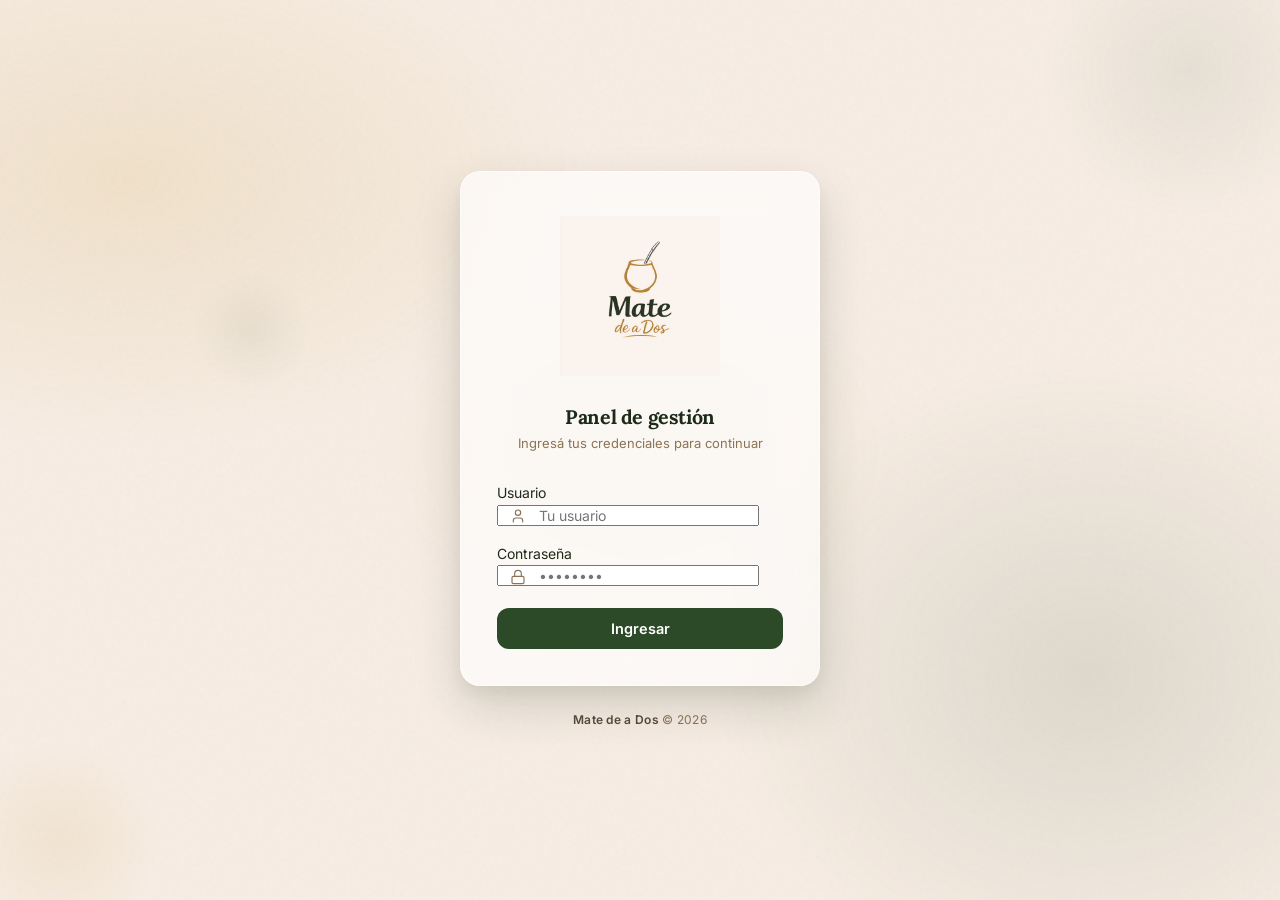
==== commit db84d1d6: "feat: agregar seccion de rentabilidad y gastos al dashboard" ====
--- a/dashboard.html
+++ b/dashboard.html
@@ -68,6 +68,70 @@
 
     <div style="height:24px"></div>
 
+    <!-- ══ SECCIÓN DE GANANCIAS ══ -->
+    <div class="card anim-fade-in" style="margin-bottom: 24px">
+      <div class="card-header">
+        <span class="card-title">
+          <svg xmlns="http://www.w3.org/2000/svg" width="18" height="18" viewBox="0 0 24 24" fill="none" stroke="currentColor" stroke-width="1.75" stroke-linecap="round" stroke-linejoin="round"><line x1="12" y1="1" x2="12" y2="23"/><path d="M17 5H9.5a3.5 3.5 0 000 7h5a3.5 3.5 0 010 7H6"/></svg>
+          Rentabilidad del mes
+        </span>
+        <span id="profit-month-label" class="badge badge-muted"></span>
+      </div>
+
+      <!-- Profit summary row -->
+      <div class="profit-summary" id="profit-summary">
+        <div class="profit-item">
+          <span class="profit-label">Ingresos (ventas)</span>
+          <span class="profit-value text-success" id="profit-ingresos">$ 0</span>
+        </div>
+        <div class="profit-divider">−</div>
+        <div class="profit-item">
+          <span class="profit-label">Gastos (stock)</span>
+          <span class="profit-value text-danger" id="profit-gastos">$ 0</span>
+        </div>
+        <div class="profit-divider">=</div>
+        <div class="profit-item profit-result">
+          <span class="profit-label">Ganancia neta</span>
+          <span class="profit-value" id="profit-neto">$ 0</span>
+        </div>
+      </div>
+
+      <div style="height:20px"></div>
+
+      <!-- Form para agregar gasto -->
+      <div class="expense-form-wrapper">
+        <h4 class="expense-form-title">
+          <svg xmlns="http://www.w3.org/2000/svg" width="16" height="16" viewBox="0 0 24 24" fill="none" stroke="currentColor" stroke-width="2" stroke-linecap="round" stroke-linejoin="round"><circle cx="12" cy="12" r="10"/><line x1="12" y1="8" x2="12" y2="16"/><line x1="8" y1="12" x2="16" y2="12"/></svg>
+          Registrar gasto de stock
+        </h4>
+        <form id="form-gasto" class="expense-form">
+          <div class="form-group">
+            <label class="form-label">Descripción <span class="required">*</span></label>
+            <input type="text" class="form-control" id="gasto-desc" placeholder="Ej: Compra de yerba x20" required />
+          </div>
+          <div class="form-group">
+            <label class="form-label">Monto <span class="required">*</span></label>
+            <input type="number" class="form-control" id="gasto-monto" placeholder="0" min="0" step="0.01" required />
+          </div>
+          <div class="form-group">
+            <label class="form-label">Fecha</label>
+            <input type="date" class="form-control" id="gasto-fecha" />
+          </div>
+          <div class="form-group" style="align-self: flex-end">
+            <button type="submit" class="btn btn-accent">
+              <svg xmlns="http://www.w3.org/2000/svg" width="15" height="15" viewBox="0 0 24 24" fill="none" stroke="currentColor" stroke-width="2" stroke-linecap="round" stroke-linejoin="round"><line x1="12" y1="5" x2="12" y2="19"/><line x1="5" y1="12" x2="19" y2="12"/></svg>
+              Agregar
+            </button>
+          </div>
+        </form>
+      </div>
+
+      <div style="height:16px"></div>
+
+      <!-- Tabla de gastos -->
+      <div id="gastos-list"></div>
+    </div>
+
     <div class="grid-2" style="gap:20px; align-items:start">
       <!-- Últimas ventas -->
       <div class="card">
--- a/css/components.css
+++ b/css/components.css
@@ -684,6 +684,104 @@
 }
 
 /* ══════════════════════════════════════════
+   PROFIT / EXPENSES
+══════════════════════════════════════════ */
+
+/* ── Profit Summary Bar ── */
+.profit-summary {
+  display: flex;
+  align-items: center;
+  justify-content: center;
+  gap: 12px;
+  padding: 20px 16px;
+  background: var(--color-surface-2);
+  border-radius: var(--radius-md);
+  border: 1px solid var(--color-border-light);
+  flex-wrap: wrap;
+}
+
+.profit-item {
+  display: flex;
+  flex-direction: column;
+  align-items: center;
+  gap: 4px;
+  min-width: 100px;
+  flex: 1;
+}
+
+.profit-label {
+  font-size: 11px;
+  font-weight: 600;
+  text-transform: uppercase;
+  letter-spacing: .6px;
+  color: var(--color-muted);
+}
+
+.profit-value {
+  font-family: var(--font-heading);
+  font-size: 1.5rem;
+  font-weight: 700;
+  letter-spacing: -0.02em;
+  font-variant-numeric: tabular-nums;
+}
+
+.profit-divider {
+  font-size: 1.5rem;
+  font-weight: 300;
+  color: var(--color-muted);
+  line-height: 1;
+  padding-top: 16px;
+  user-select: none;
+}
+
+.profit-result {
+  position: relative;
+  padding: 12px 20px;
+  border-radius: var(--radius-md);
+  background: var(--color-surface);
+  border: 1.5px solid var(--color-border);
+  box-shadow: var(--shadow-sm);
+}
+
+.profit-positive {
+  color: var(--color-success);
+}
+
+.profit-negative {
+  color: var(--color-danger);
+}
+
+/* ── Expense Form ── */
+.expense-form-wrapper {
+  padding: 18px 20px;
+  background: var(--color-surface-2);
+  border-radius: var(--radius-md);
+  border: 1px dashed var(--color-border);
+}
+
+.expense-form-title {
+  font-family: var(--font-heading);
+  font-size: .9rem;
+  font-weight: 600;
+  margin-bottom: 14px;
+  display: flex;
+  align-items: center;
+  gap: 8px;
+  color: var(--color-text-2);
+}
+
+.expense-form-title svg {
+  color: var(--color-accent);
+}
+
+.expense-form {
+  display: grid;
+  grid-template-columns: 2fr 1fr 1fr auto;
+  gap: 12px;
+  align-items: flex-end;
+}
+
+/* ══════════════════════════════════════════
    RESPONSIVE
 ══════════════════════════════════════════ */
 @media (max-width: 600px) {
@@ -695,4 +793,31 @@
     max-height: 95vh;
     border-radius: var(--radius-md);
   }
+
+  .profit-summary {
+    gap: 8px;
+    padding: 16px 12px;
+  }
+
+  .profit-value {
+    font-size: 1.15rem;
+  }
+
+  .profit-divider {
+    font-size: 1.2rem;
+    padding-top: 12px;
+  }
+
+  .expense-form {
+    grid-template-columns: 1fr;
+  }
+
+  .expense-form .form-group:last-child {
+    align-self: stretch;
+  }
+
+  .expense-form .btn {
+    width: 100%;
+    justify-content: center;
+  }
 }
